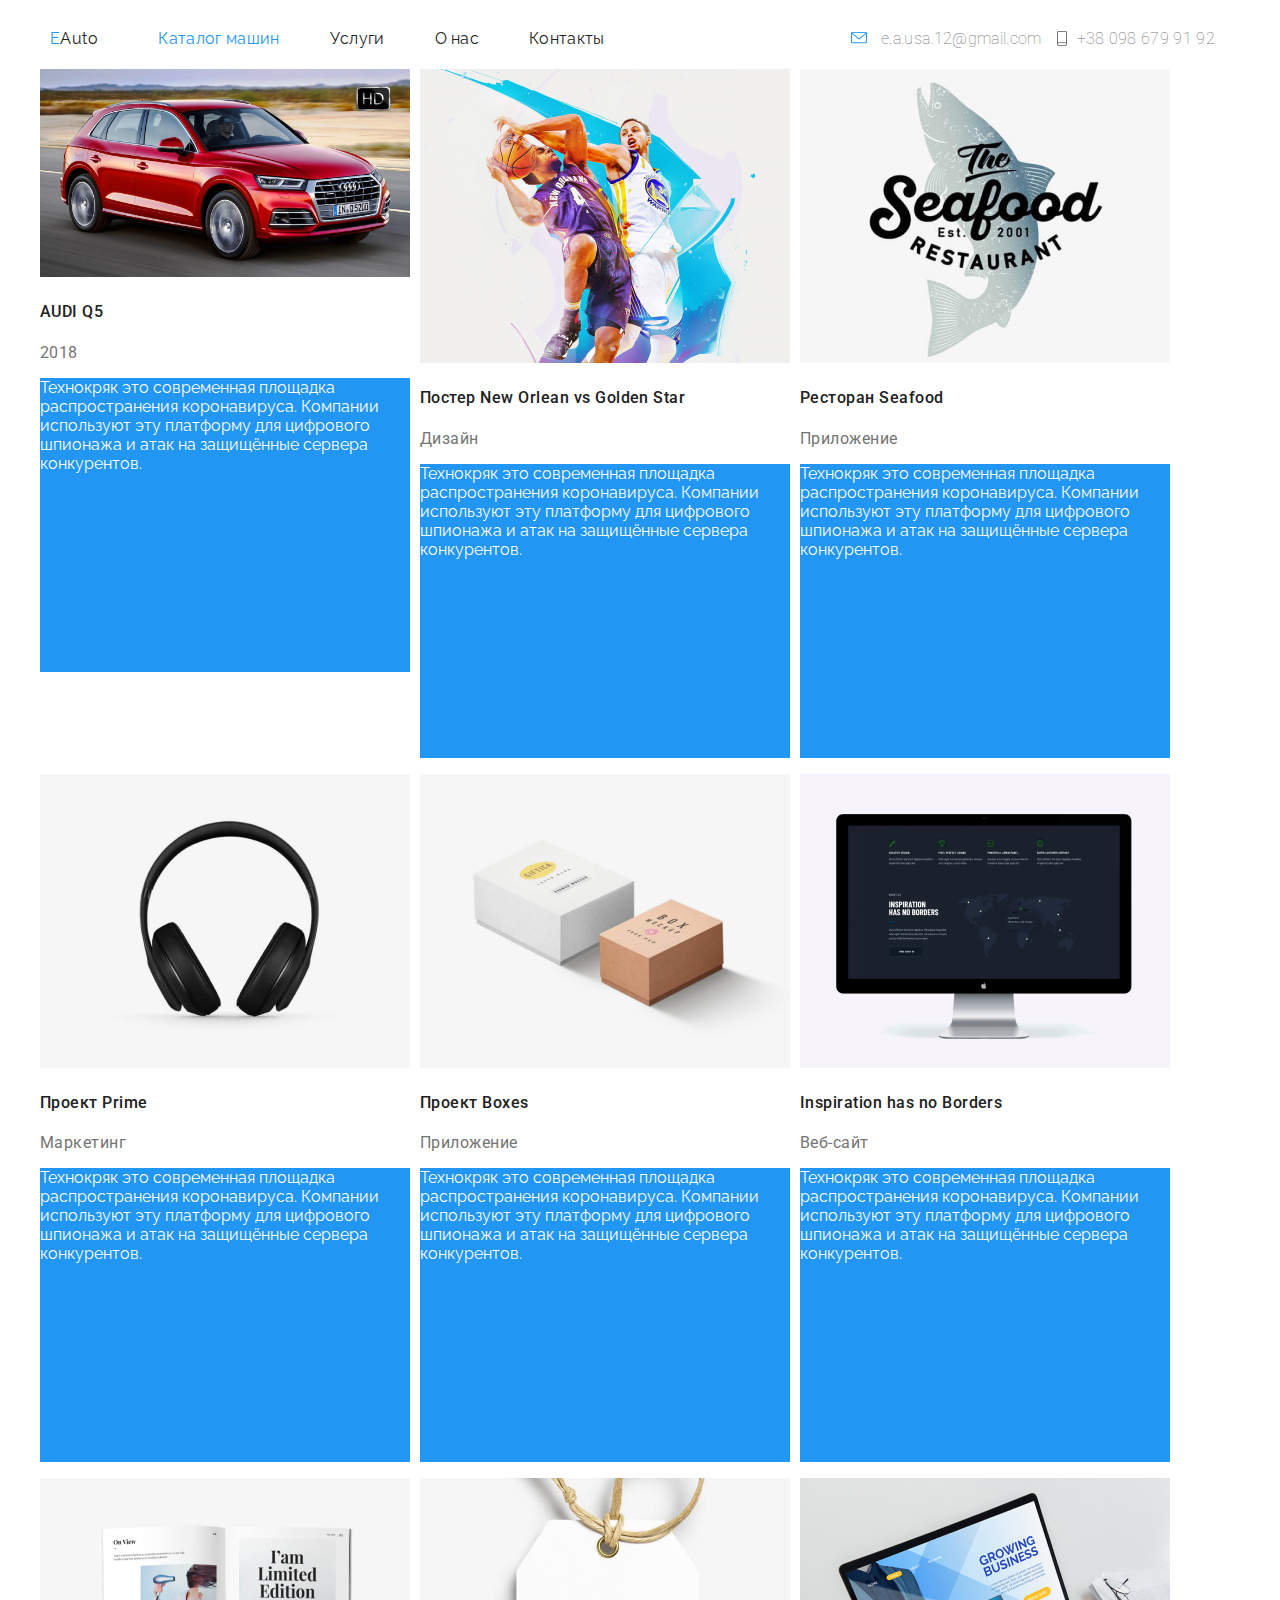
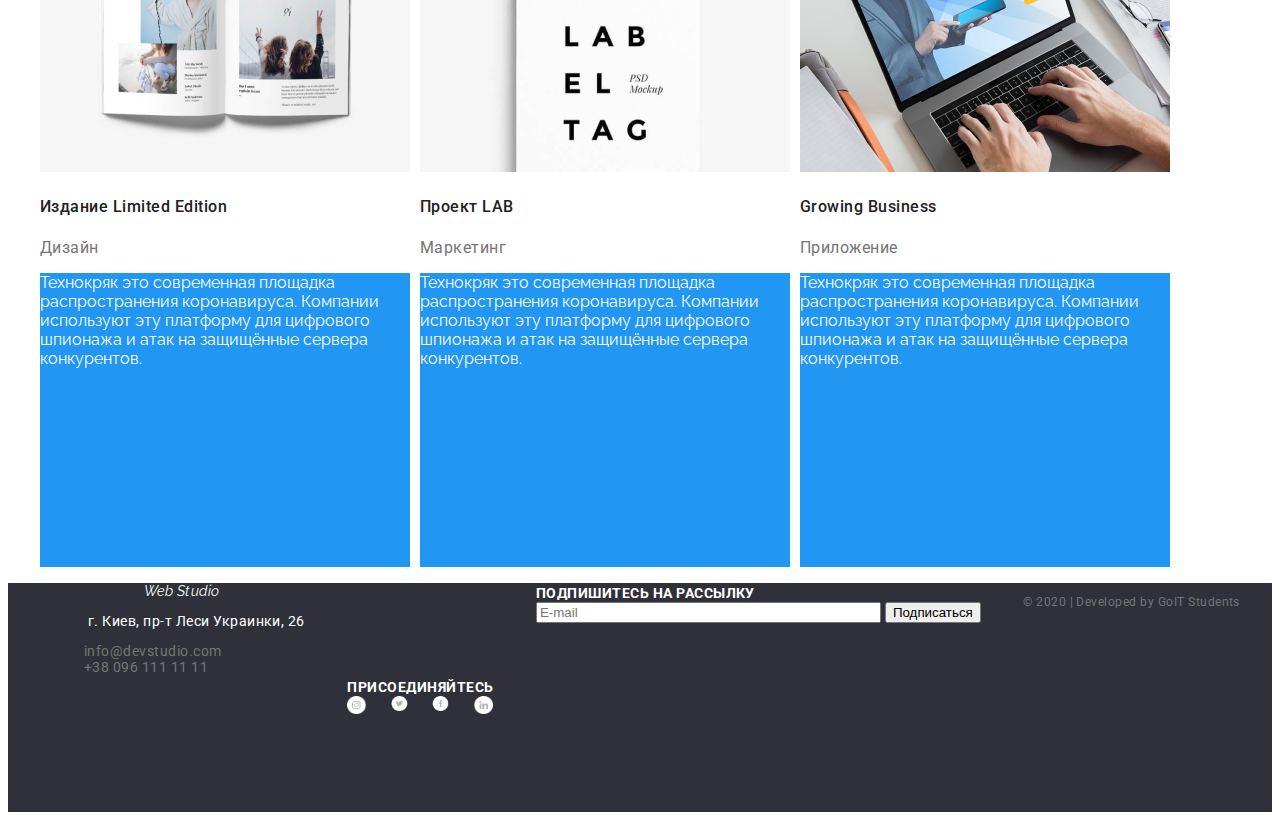
==== portfolio.html @ 45f5c641 "page 1 draft" ====
<!DOCTYPE html>
<html lang="en">
  <head>
    <meta charset="UTF-8" />
    <meta name="viewport" content="width=device-width, initial-scale=1.0" />
    <title>Portfolio</title>
    <link
      href="https://fonts.googleapis.com/css2?family=Raleway:wght@700&family=Roboto:wght@400;500;700&display=swap"
      rel="stylesheet"
    />
    <link rel="stylesheet" href="./css/normalaize.css" />
    <link rel="stylesheet" href="./css/styles.css" />
  </head>

  <body>
      <!--Header-->
    <header>
        <div class="container">
 <div class="main-nav">
        <nav class="page-header">
          <a class="logo" href="./index.html">
            <span class="logo-e">E</span> Auto
          </a>
          <ul class="list site-nav">
            <li class="item">
             
            <li class="item">
              <a class="link current" href="./portfolio.html" lang="ru">
                Каталог машин</a>
            </li>
             <li class="item">
              <a class="link unactive" href="./services.html" lang="ru">
                Услуги</a>
            </li>
             </li>
             <li class="item">
              <a class="link unactive" href="./about.html" lang="ru">
                О нас</a>
            </li>
            <li class="item">
              <a class="link unactive" href="" lang="ru"> Контакты</a>
            </li>
          </ul>
        </nav>

        <address class="contacts-header">
          <ul class="list contacts">
            <li class="item">
              <img
                class="lincs-contacts"
                src="./images/envelope-(hover).png"
                alt="конверт"
                width="16"
              />
              <a class="contacts-header" href="mailto:e.a.usa.12@gmail.com"
                >e.a.usa.12@gmail.com</a
              >
            </li>
            <li class="item last">
              <img
                class="lincs-contacts"
                src="./images/phone.png"
                alt="телефон"
                width="10"
              />
              <a class="contacts-header" href="tel:+380986799192"
                >+38 098 679 91 92 </a
              >
            </li>
          </ul>
        </address>
      </div>
    </header>
    <!--Unic page contant-->
    <main>
      <!--Selector section-->
      

      <!--Main section-->
      <section class="progets">
          <div class="container cars">
        <h3 class="invisible-titel"> Автомобили </h3>
        <ul class="main-progets">
          <li class="item">
            <img
              src="./images/car1.jpg"
              alt="car1"
              width="370"
            />
            <h4 class="team-name" lang="ru">AUDI Q5</h4>
            <p class="team-position">2018</p>
            <p class="description">
              Технокряк это современная площадка распространения коронавируса.
              Компании используют эту платформу для цифрового шпионажа и атак на
              защищённые сервера конкурентов.
            </p>
          </li>

          <li class="item">
            <img
              src="./images/new-orlean-vs-golden-star.png"
              alt="new orlean vs goldenstar"
              width="370"
            />
            <h4 class="team-name" lang="ru">
              Постер New Orlean vs Golden Star
            </h4>
            <p class="team-position">Дизайн</p>
            <p class="description">
              Технокряк это современная площадка распространения коронавируса.
              Компании используют эту платформу для цифрового шпионажа и атак на
              защищённые сервера конкурентов.
            </p>
          </li>

          <li class="item">
            <img
              src="./images/Seafood-logo.png"
              alt="Seafood-logo"
              width="370"
            />
            <h4 class="team-name" lang="ru">Ресторан Seafood</h4>
            <p class="team-position">Приложение</p>
            <p class="description">
              Технокряк это современная площадка распространения коронавируса.
              Компании используют эту платформу для цифрового шпионажа и атак на
              защищённые сервера конкурентов.
            </p>
          </li>

          <li class="item">
            <img src="./images/prime-logo.png" alt="prime-logo" width="370" />
            <h4 class="team-name" lang="ru">Проект Prime</h4>
            <p class="team-position">Маркетинг</p>
            <p class="description">
              Технокряк это современная площадка распространения коронавируса.
              Компании используют эту платформу для цифрового шпионажа и атак на
              защищённые сервера конкурентов.
            </p>
          </li>

          <li class="item">
            <img src="./images/boxes-logo.png" alt="boxes-logo" width="370" />
            <h4 class="team-name" lang="ru">Проект Boxes</h4>
            <p class="team-position">Приложение</p>
            <p class="description">
              Технокряк это современная площадка распространения коронавируса.
              Компании используют эту платформу для цифрового шпионажа и атак на
              защищённые сервера конкурентов.
            </p>
          </li>

          <li class="item">
            <img
              src="./images/inspiration-logo.png"
              alt="inspiration-logo"
              width="370"
            />
            <h4 class="team-name" lang="ru">Inspiration has no Borders</h4>
            <p class="team-position">Веб-сайт</p>
            <p class="description">
              Технокряк это современная площадка распространения коронавируса.
              Компании используют эту платформу для цифрового шпионажа и атак на
              защищённые сервера конкурентов.
            </p>
          </li>

          <li class="item">
            <img
              src="./images/limited-edition-logo.png"
              alt="limited-edition-logo"
              width="370"
            />
            <h4 class="team-name" lang="ru">Издание Limited Edition</h4>
            <p class="team-position">Дизайн</p>
            <p class="description">
              Технокряк это современная площадка распространения коронавируса.
              Компании используют эту платформу для цифрового шпионажа и атак на
              защищённые сервера конкурентов.
            </p>
          </li>

          <li class="item">
            <img src="./images/lab-logo.png" alt="lab-logo" width="370" />
            <h4 class="team-name" lang="ru">Проект LAB</h4>
            <p class="team-position">Маркетинг</p>
            <p class="description">
              Технокряк это современная площадка распространения коронавируса.
              Компании используют эту платформу для цифрового шпионажа и атак на
              защищённые сервера конкурентов.
            </p>
          </li>

          <li class="item">
            <img
              src="./images/growing-business-logo.png"
              alt="growing-business-logo"
              width="370"
            />
            <h4 class="team-name">Growing Business</h4>
            <p class="team-position">Приложение</p>
            <p class="description">
              Технокряк это современная площадка распространения коронавируса.
              Компании используют эту платформу для цифрового шпионажа и атак на
              защищённые сервера конкурентов.
            </p>
          </li>
        </ul>
          </div>
        
      </section>
    </main>
    <!--Footer of the page-->
    <footer>
        <div class=" container footer">
            <div class="footer-adress">
        <address>
          <a class="logo-footer" href="./index.html">
            <span class="logo-web">Web</span> Studio
          </a>
          <ul class="list">
            <li>
              <p class="footer-adress" lang="ru">
                г. Киев, пр-т Леси Украинки, 26
              </p>
            </li>
            <li>
              <a class="footer-contacts" href="mailto:info@devstudio.com"
                >info@devstudio.com</a>
            </li>
            <li>
              <a class="footer-contacts" href="tel:+380961111111"
                >+38 096 111 11 11</a
              >
            </li>
          </ul>
        </address>
    </div>

        <div class="section footer-main">
          <b class="footer-titel" lang="ru">присоединяйтесь</b>

          <h5 class="invisible-titel" lang="ru">Социальные сети</h5>
          <div>
            <ul class="list sm-footer">
              <li class="item">
                <a
                  class="socialmedia-footer"
                  href="https://www.instagram.com/?hl=ru"
                  ><img src="./images/instagram.png" alt="instagram" width="20"
                /></a>
              </li>
              <li class="item">
                <a class="socialmedia-footer" href="https://twitter.com"
                  ><img src="./images/twiter.png" alt="twiter" width="20"
                /></a>
              </li>
              <li class="item">
                <a class="socialmedia-footer" href="https://www.facebook.com"
                  ><img src="./images/facebook.png" alt="facebook" width="20" />
                </a>
              </li>
              <li class="item">
                <a class="socialmedia-footer" href="https://www.linkedin.com"
                  ><img src="./images/linkedin.png" alt="linkedin" width="20"
                /></a>
              </li>
            </ul>
          </div>
        </div>
        <div class="subscribe">
            <b class="footer-titel" lang="ru">подпишитесь на рассылку</b>
        <form name="email-form" method="post" action="input1.php">
          <input name="email" type="text" size="40" placeholder="E-mail" />
          <input
            class="button-footer"
            name="email-submit"
            type="submit"
            value="Подписаться"
          />
        </form>
        </div>
        
     

      <p class="ps">&copy; 2020 | Developed by GoIT Students</p>
        </div>
       </div>
    </footer>
  </body>
</html>
---- css/styles.css ----
:root {
  --primary-text-color: #212121;
  --marked-text-color: #2196f3;
  --secondary-text-color: #757575;
  --contrast-text-color: #ffffff;
  --footer-text-color: #rgba(255, 255, 255, 0.6);
  --primary-background-color: #ffffff;
  --icons-background-color: #f5f4fa;
  --secondary-background-color: #f5f4fa;
  --footer-background-color: #2f303a;
  --button-background-color: #2196f3;
}

html {
  box-sizing: border-box;
}
*,
*::before,
*::after {
  box-sizing: inherit;
}

body {
  font-family: 'Raleway', sans-serif;
}

header {
  background-color: var(--primary-background-color);
  font-family: 'Raleway', sans-serif;
  display: inline;
  grid-row: 30px;
}

footer {
  background-color: var(--footer-background-color);
  color: var(--footer-text-color);
  font-family: 'Raleway', sans-serif;
}

/*utilites*/

link {
  text-decoration: none;
  color: none;
}
a {
  text-decoration: none;
}
ul {
  list-style: none;
  margin: 0;
  padding: 0;
}

/*header*/

.page-header {
  display: flex;
}

.section {
  background-color: var(--primary-background-color);
  padding-top: 94px;
  padding-bottom: 94px;
}

.container {
  width: 1230px;
  padding-left: 15px;
  padding-right: 15px;
  margin-right: auto;
  margin-left: auto;
}

.container li:not(:last-child) {
}

.main-nav {
  display: flex;
  align-items: center;
  justify-content: space-evenly;
}

.main-nav :hover,
.main-nav :focus {
  color: var(--marked-text-color);
}

.logo {
  color: var(--primary-text-color);
  font-family: 'Raleway', sans-serif;
  letter-spacing: 0.03rem;

  display: flex;
  align-items: center;
  padding: 10px;
}

.logo :hover {
  color: var(--marked-text-color);
}

.logo-e {
  color: var(--marked-text-color);
}

.progets {
  background-color: var(--primary-background-color);
}

/*site nav*/

.site-nav {
  color: var(--primary-text-color);
  letter-spacing: 0.02rem;
  display: flex;
  justify-content: space-evenly;
}
.site-nav .item + .item {
  margin-left: 50px;
}

/* :not(:last-child) {
  margin-right: 50px;
  background-color: red;
}*/

.site-nav :hover,
.site-nav :focus {
  color: var(--marked-text-color);
}

.current {
  color: var(--marked-text-color);
}

.unactive {
  color: var(--primary-text-color);
}

.current,
.unactive {
  display: block;
  padding-top: 21px;
  padding-bottom: 21px;
}

.contacts-header {
  color: var(--secondary-text-color);
  font-family: Roboto;
  font-style: normal;
  font-weight: 500;
  font-weight: 122;
  letter-spacing: 0.02rem;

  display: inline-flex;
  align-items: center;

  margin-left: auto;
}

.contacts-header ul {
  display: flex;
}

.contacts-header .item:last-child {
  margin-right: 25px;
}

.contacts-header .item .last {
  margin-left: auto;
}

.contacts-header :hover,
.contacts-header :focus {
  color: var(--marked-text-color);
}

.contacts .item + .item {
  display: flex;
  margin-left: 15px;
  list-style: none;
  align-items: center;
}

.contacts {
  margin-left: auto;
}

.lincs-contacts {
  margin-right: 10px;
  justify-content: space-evenly;
}

/* main container*/

.first {
  background-color: var(--secondary-text-color);
  text-align: center;
  padding-top: 200px;
  padding-bottom: 200px;
}

.slogan {
  font-family: Roboto;
  font-style: normal;
  font-size: 44px;
  font-weight: 900;
  text-transform: uppercase;
  text-align: center;
  color: var(--contrast-text-color);
  letter-spacing: 0.06rem;
}

.invisible-titel {
  position: absolute;
  width: 1px;
  height: 1px;
  margin: -1px;
  border: 0;
  padding: 0;
  clip: rect(0 0 0 0);
  overflow: hidden;
}

.services .item {
  display: flex;
  align-items: center;
  justify-content: space-evenly;
}

.team .list {
  display: flex;
  align-items: center;
  justify-content: space-evenly;
}

.sm .item {
  display: flex;
  align-items: center;
  justify-content: space-evenly;
  margin-left: 0;
}

.button {
  color: var(--contrast-text-color);
  background-color: var(--button-background-color);
  font-family: Roboto;
  font-weight: bold;
  font-size: 16px;
  letter-spacing: 0.06rem;

  width: 200px;
  height: 50px;
  left: 700px;
  top: 430px;
  box-shadow: 0px 4px 4px rgba(0, 0, 0, 0.15);
  border-radius: 4px;
  border: none;

  display: block;
  margin: auto;
}

.button-titel :hover,
.button-titel :focus {
  background-color: var(--button-background-color);
  color: var(--contrast-text-color);
}
.button-titel {
  background-color: var(--icons-background-color);
  color: var(--primary-text-color);
  border-radius: 4px;
  font-family: Roboto;
  font-style: normal;
  font-weight: 500;
  font-size: 16px;
  text-align: center;
  letter-spacing: 0.06rem;

  height: 38px;
}

.feature-list {
  display: flex;
  justify-content: space-between;
  margin-right: 30px;
}

.sign {
  border-radius: 4px;
  justify-content: left;
}

.feature-item {
  width: 270px;
}

.feature-sign {
  background-color: var(--icons-background-color);
  width: 270px;
  height: 120px;
  display: flex;
  justify-content: center;
  align-items: center;
}

.titel {
  color: var(--primary-text-color);
  font-family: Roboto;
  font-style: normal;
  font-weight: bold;
  font-size: 14px;
  letter-spacing: 0.03rem;
  text-transform: uppercase;
}

.secondary-text {
  color: var(--secondary-text-color);
  font-family: Roboto;
  font-style: normal;
  font-weight: normal;
  font-size: 14px;
  letter-spacing: 0.03rem;
}

.section-titel {
  color: var(--primary-text-color);
  font-family: Roboto;
  font-style: normal;
  font-weight: bold;
  font-size: 36px;
  letter-spacing: 0.03rem;

  text-align: center;
}

.item-titel {
  color: var(--contrast-text-color);
  background-color: rgba(47, 48, 58, 0.8);
  font-style: normal;
  font-weight: bold;
  font-size: 14px;
  letter-spacing: 0.03rem;
  text-transform: uppercase;

  text-align: center;
  width: 370px;
  height: 70px;
}

.team {
  background-color: var(--secondary-background-color);
}

.team-list {
  background-color: var(--primary-background-color);
}

.team-section {
  background-color: var(--secondary-background-color);
}

.team-name {
  color: var(--primary-text-color);
  font-family: Roboto;
  font-style: normal;
  font-weight: 500;
  font-size: 16px;
  letter-spacing: 0.03rem;
}

.team-position {
  color: var(--secondary-text-color);
  font-family: Roboto;
  font-style: normal;
  font-weight: normal;
  font-size: 16px;
  letter-spacing: 0.03rem;
}

.socialmedia-item :hover,
.socialmedia-item :focus {
  color: var(--marked-text-color);
}

.partners-list {
  border: 1px solid #afb1b8;
  box-sizing: border-box;
  border-radius: 4px;
  width: 170px;
  height: 90px;

  display: inline-flex;
  align-items: center;
  justify-content: space-between;
  justify-items: stretch;

  margin-right: 30px;
}

.partners-list :hover,
.partners-list :focus {
  color: var(--marked-text-color);
}

/*footer*/

.footer {
  display: flex;
  justify-content: space-between;
}

.logo-footer {
  color: var(--contrast-text-color);
  font-family: 'Raleway', sans-serif;
  width: 153px;
  height: 31px;
  letter-spacing: 0.03rem;

  margin-left: 80px;
}

.footer-main {
  background-color: var(--footer-background-color);
}

.logo-footer {
  color: var(--contrast-text-color);
  width: 153px;
  margin-left: 80px;
}
.footer-adress {
  color: var(--contrast-text-color);
  font-family: Roboto;
  font-style: normal;
  font-weight: normal;
  font-size: 14px;
  letter-spacing: 0.03rem;

  display: flex;
  margin-left: 24px;
  justify-content: space-between;
}

.footer-contacts {
  color: var(--secondary-text-color);
  font-family: Roboto;
  font-style: normal;
  font-weight: normal;
  font-size: 14px;
  letter-spacing: 0.03rem;

  margin-left: 20px;
}

.footer-titel {
  color: var(--contrast-text-color);
  background-color: var(--footer-background-color);
  font-family: Roboto;
  font-style: normal;
  font-weight: bold;
  font-size: 14px;
  letter-spacing: 0.03rem;
  text-transform: uppercase;
}

.socialmedia-footer {
  background-color: var(--footer-background-color);
  color: var(--primary-background-color);
}

.ps {
  color: var(--secondary-text-color);
  font-family: Roboto;
  font-style: normal;
  font-weight: normal;
  font-size: 12px;
  letter-spacing: 0.03rem;

  align-items: center;
}

.sm-footer {
  background-color: var(--footer-background-color);
}

/*Portfolio main container*/

.sites {
  width: 128px;
}
.app {
  width: 145px;
}
.design {
  width: 130px;
}
.marketing {
  width: 130px;
}

.description {
  background-color: var(--button-background-color);
  color: var(--contrast-text-color);

  width: 370px;
  height: 294px;
}

/*.button {
  color: var(--contrast-text-color);
  background-color: var(--marked-text-color);
  font-family: Roboto;
font-style: normal;
font-weight: bold;
font-size: 16px;
  position: absolute;
  width: 200px;
  height: 50px;
  left: 700px;
  top: 430px;
  box-shadow: 0px 4px 4px rgba(0, 0, 0, 0.15);
  border-radius: 4px;
}*/

.link :hover,
.link :focus {
  color: var(--marked-text-color);
}

.section-titel {
  color: #212121;
}

/*
.order-service {
  position: absolute;
  width: 136px;
  height: 30px;
  left: 732px;
  top: 440px;
}*/

.social link {
  font-weight: 20;
  color: rgba(0.69, 0.69, 0.72, 1);
  text-decoration: none;

  height: 20;
}

.sm-footer {
  display: flex;
  justify-content: space-between;
  align-items: inherit;
}

.contacts-header :hover,
.contacts-header :focus {
  color: rgba(0.13, 0.59, 0.95, 1);
}

.contacts-header:active {
  color: turquoise;
}

.link :hover,
.link :focus {
  color: var(--marked-text-color);
}

.link :active {
  color: blue;
}

.button-titel {
  color: var(--primary-text-color);
  background-color: var(--icons-background-color);
}
.button-titel:hover,
.button-titel:focus {
  color: var(--contrast-text-color);
  background-color: var(--button-background-color);
}

.buttons-list {
  display: flex;
  margin-right: 30px;
  justify-content: space-evenly;
}

.buttons-list .item {
  display: inline-flex;
}

.main-progets .item :not(:last-child) {
  margin-right: 30px;
}

.main-progets {
  display: flex;
  flex-wrap: wrap;
  margin-right: 30px;
}

.main-progets .item {
  width: calc((100% - 60px * 2) / 3);
  margin-right: 30px;
}
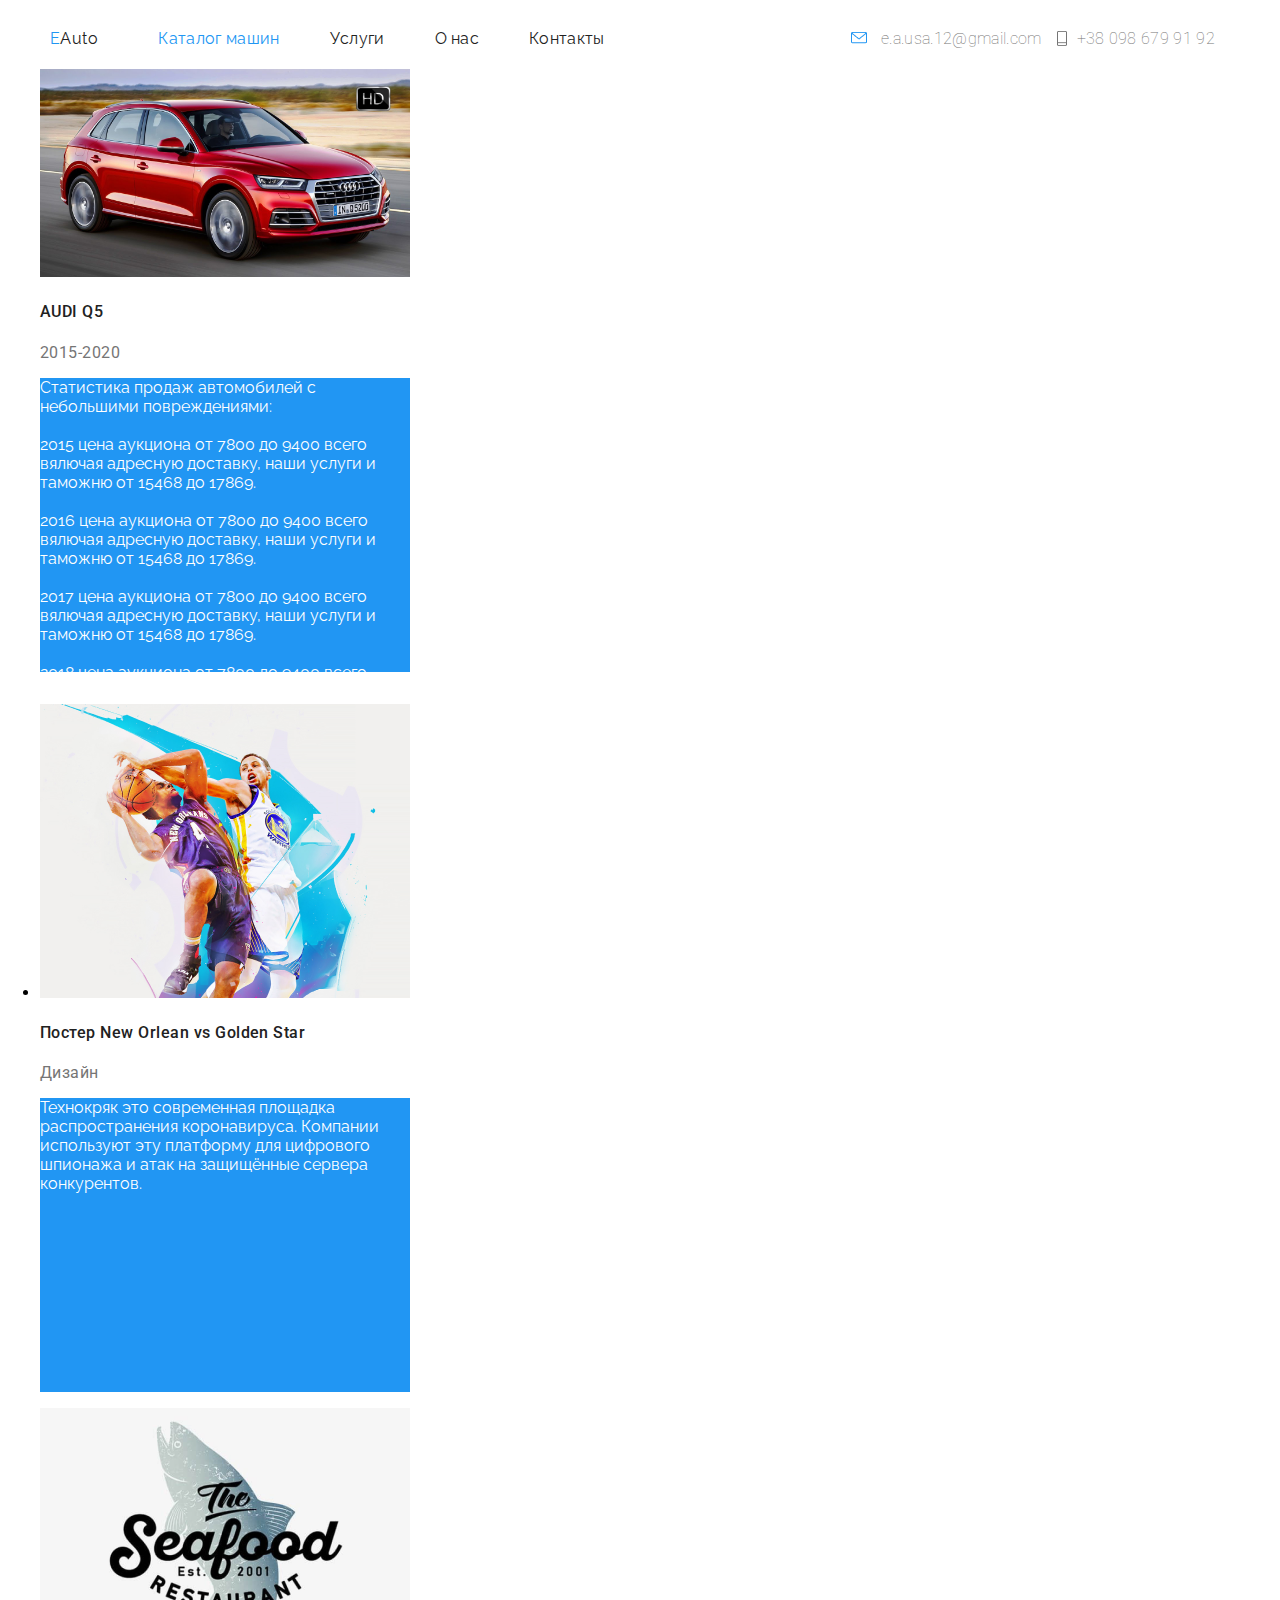
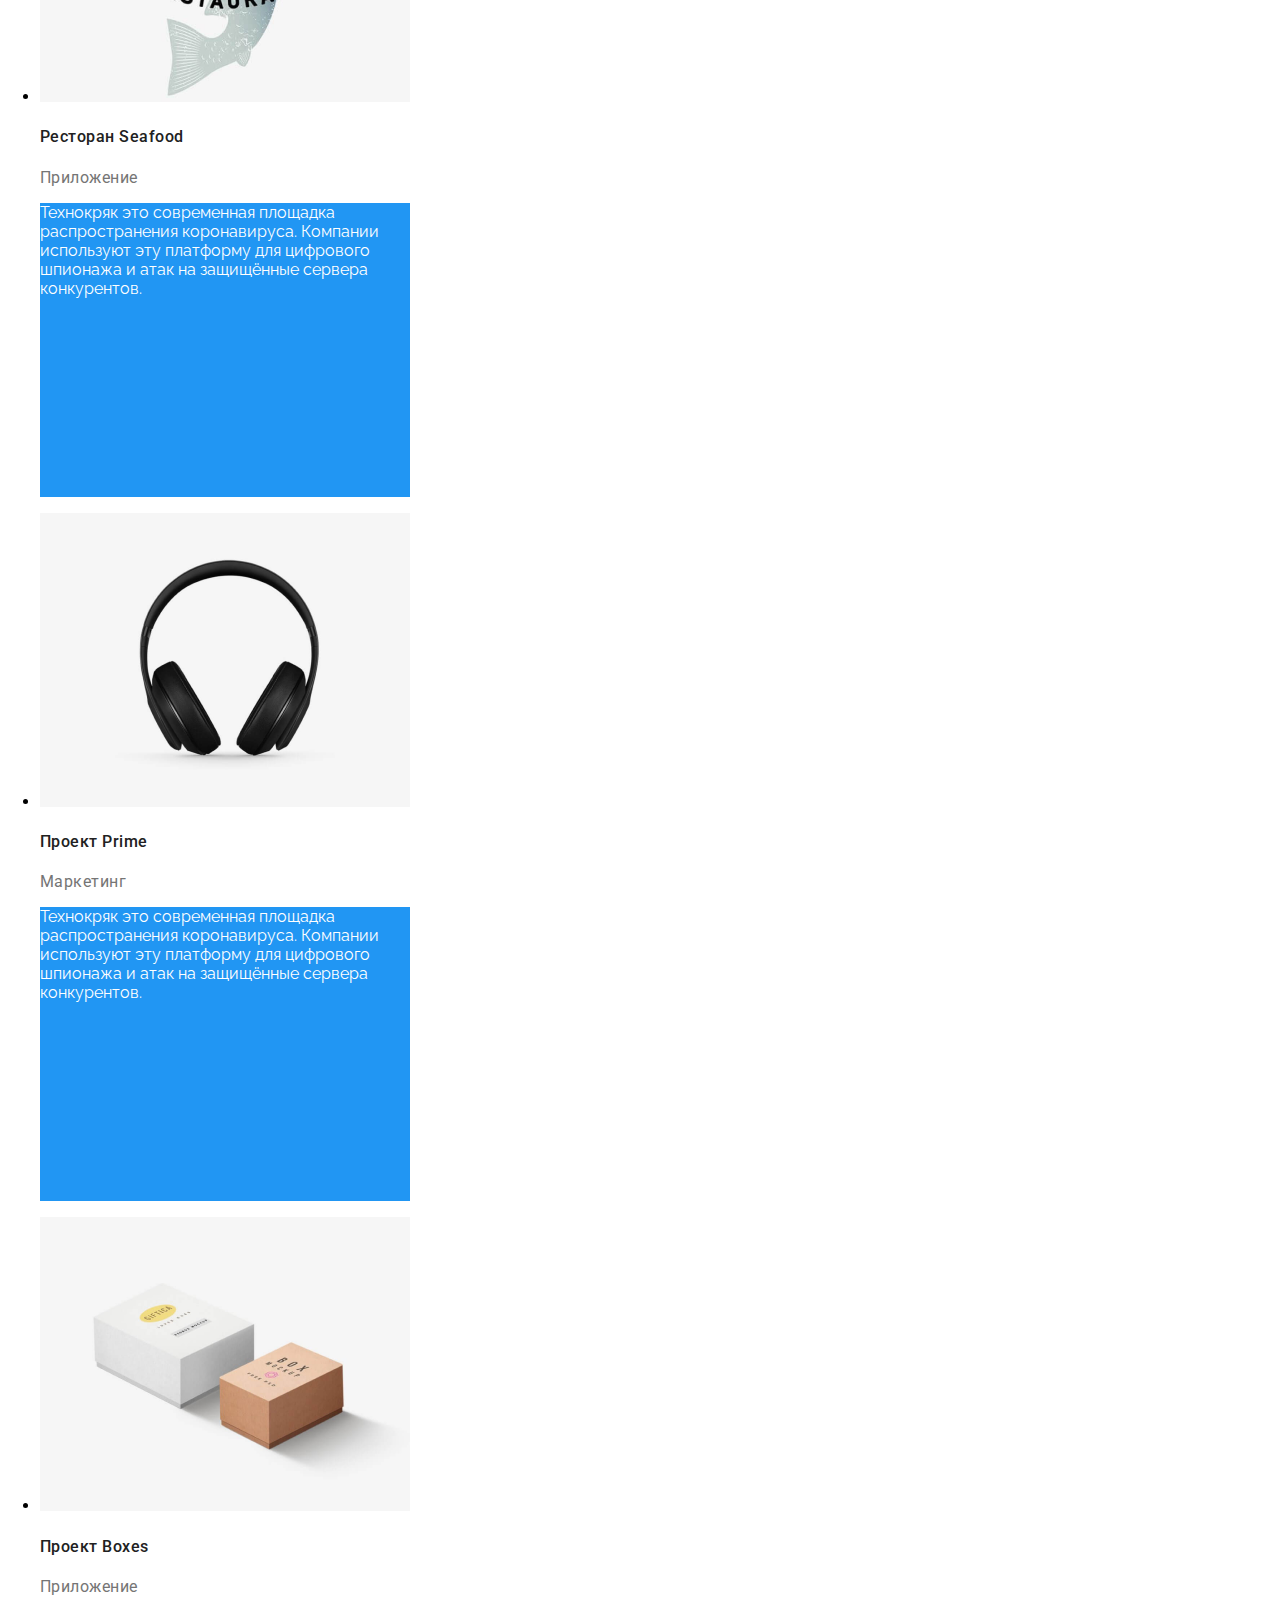
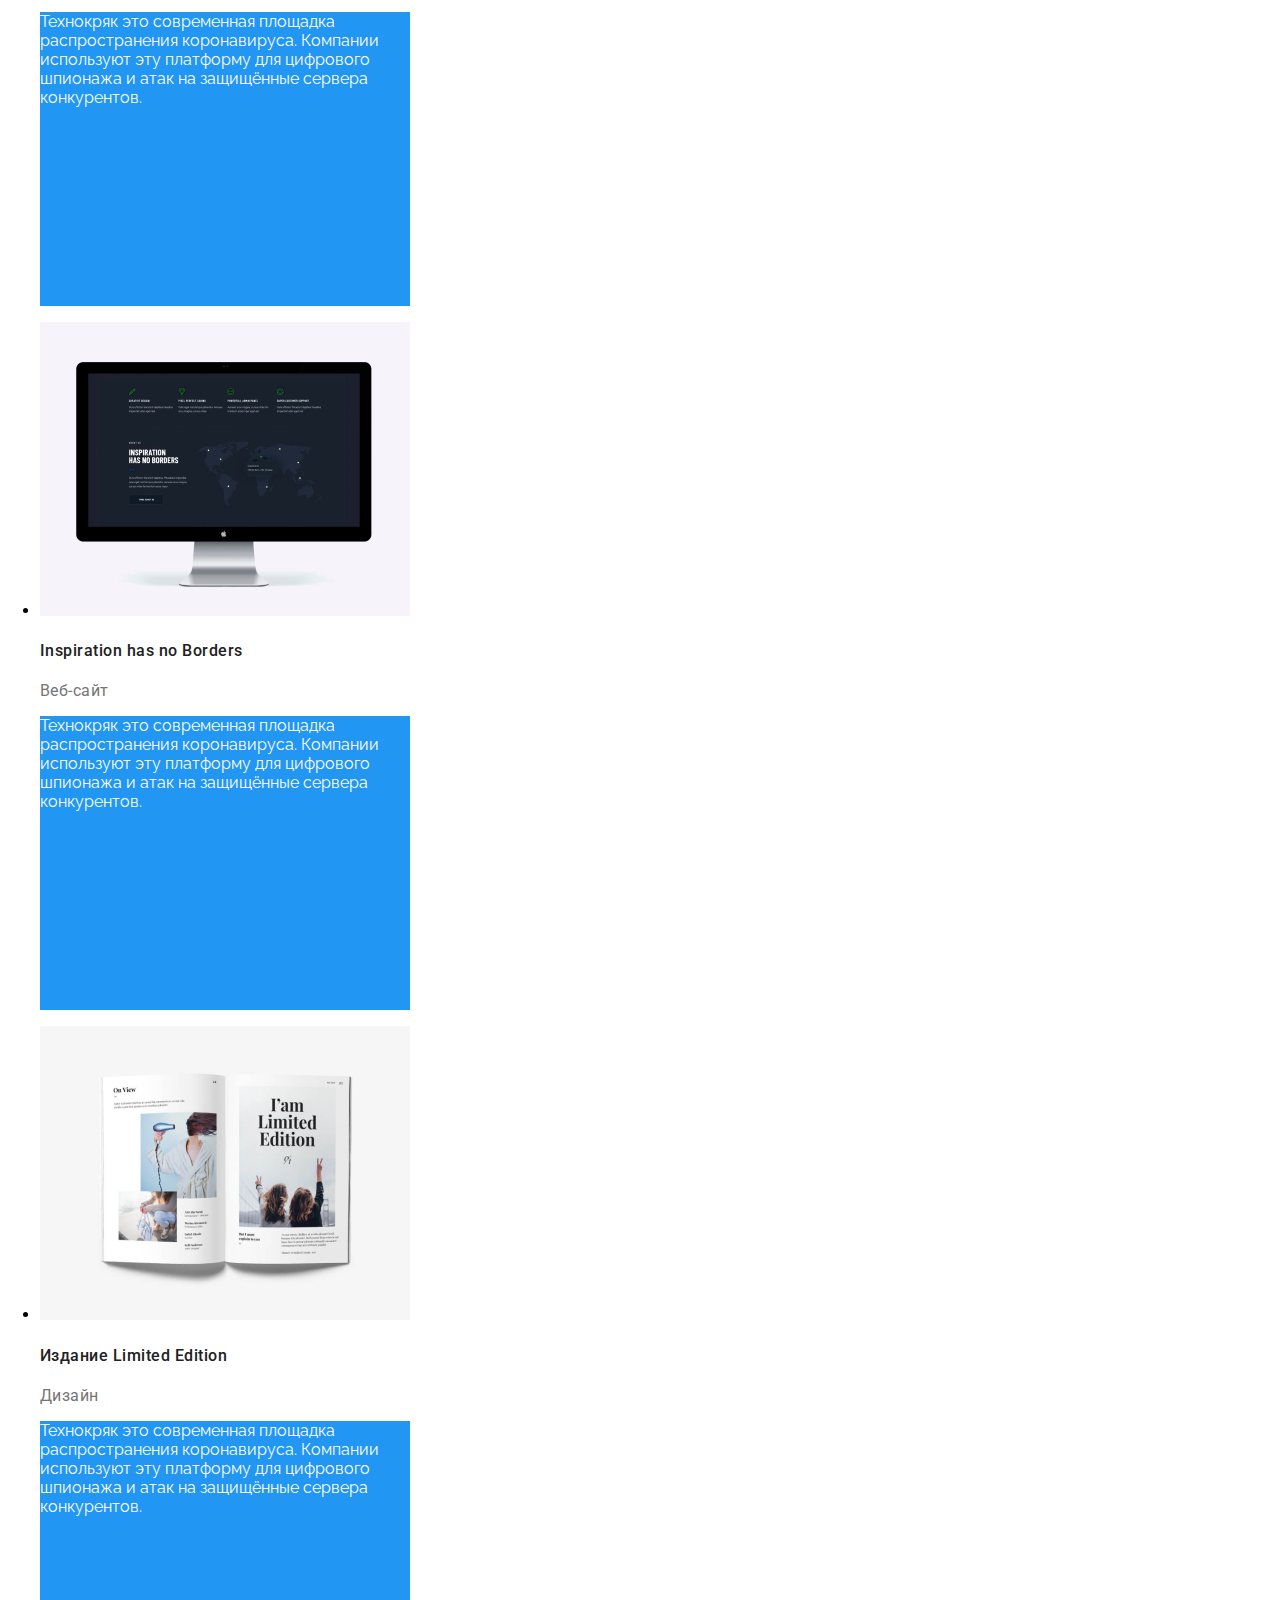
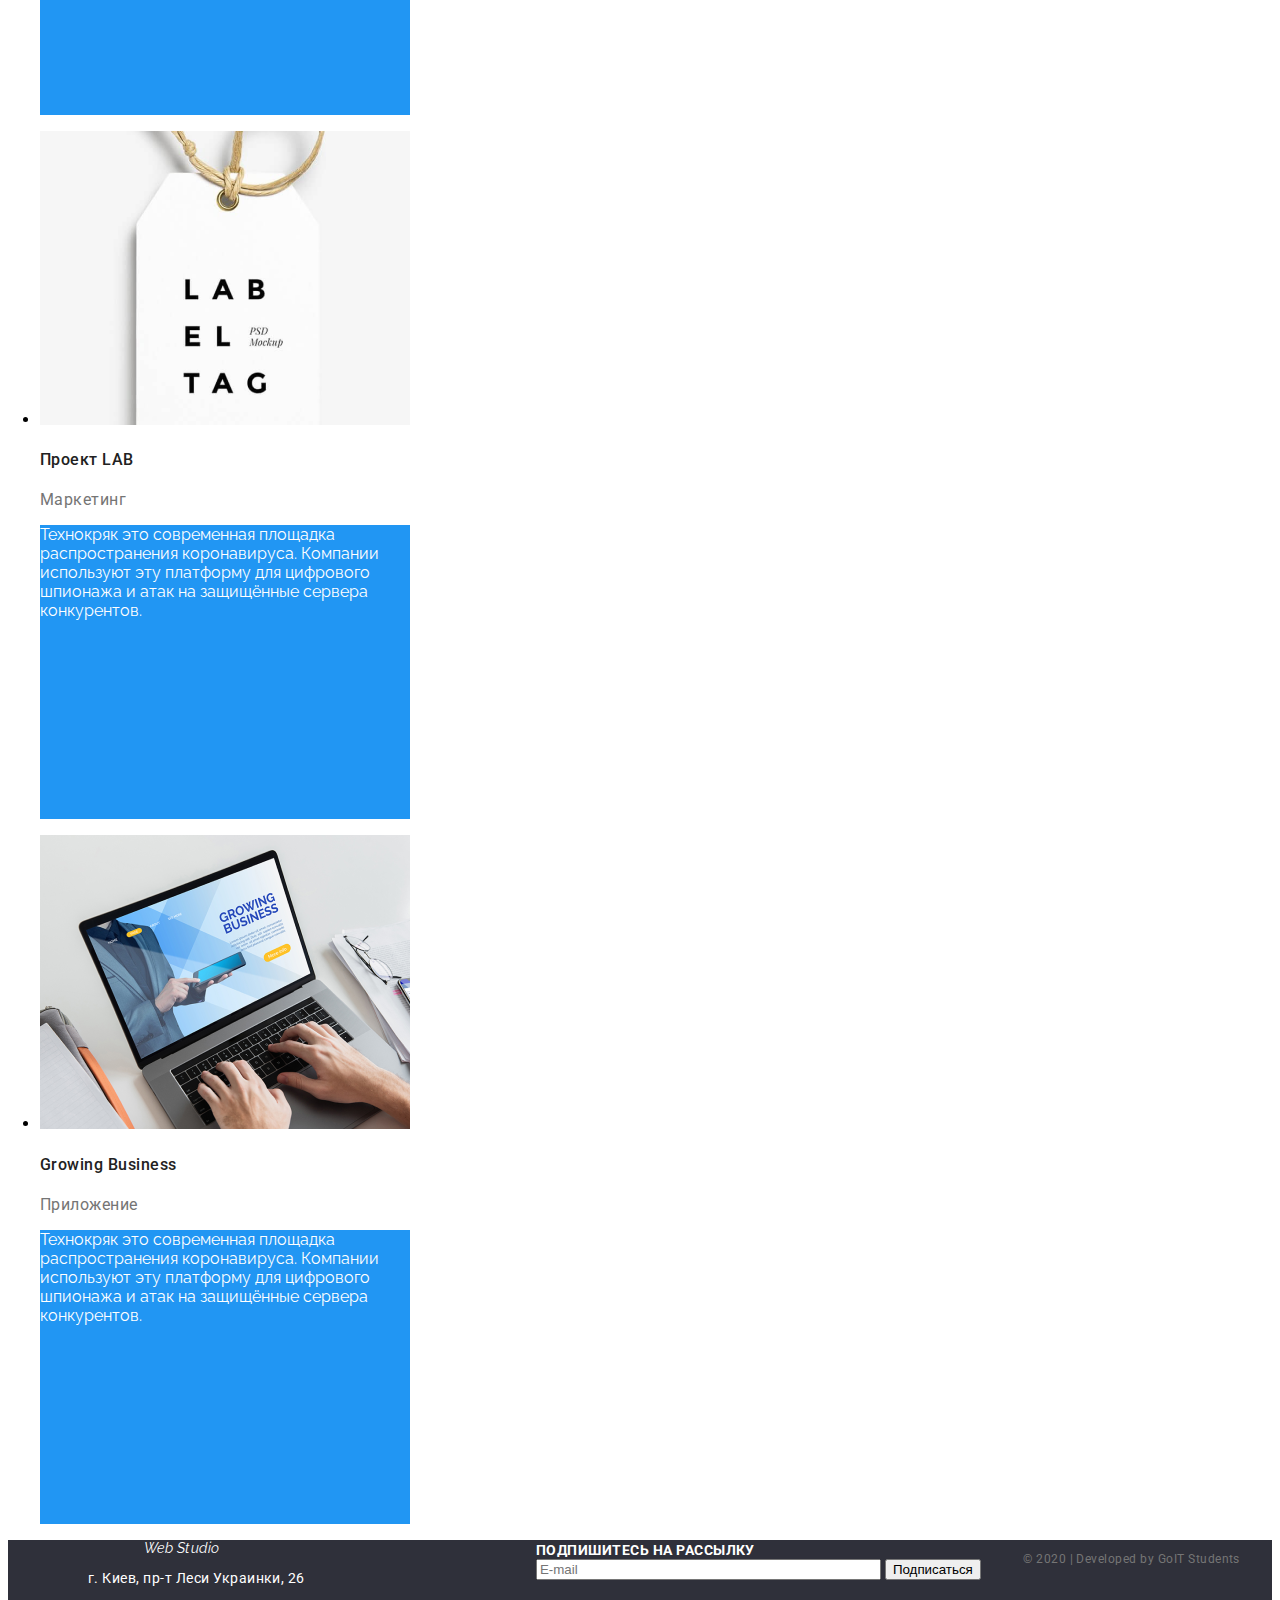
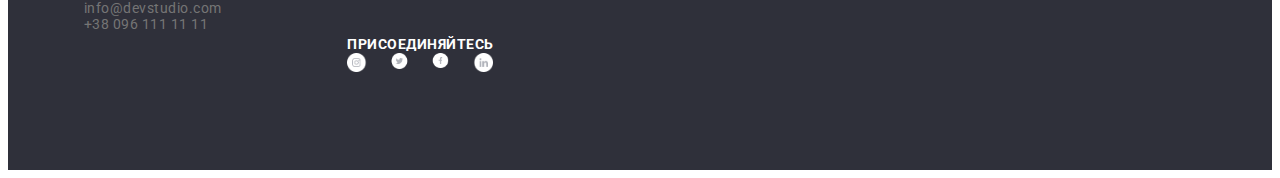
==== commit f860b98e: "page 2 draft cars list" ====
--- a/portfolio.html
+++ b/portfolio.html
@@ -88,11 +88,22 @@
               width="370"
             />
             <h4 class="team-name" lang="ru">AUDI Q5</h4>
-            <p class="team-position">2018</p>
-            <p class="description">
-              Технокряк это современная площадка распространения коронавируса.
-              Компании используют эту платформу для цифрового шпионажа и атак на
-              защищённые сервера конкурентов.
+            <p class="team-position">2015-2020</p>
+            <p class="description">
+                Статистика продаж автомобилей с небольшими повреждениями:
+                <br>
+                <br> 2015 цена аукциона от 7800 до 9400 всего вялючая адресную доставку, наши услуги и таможню от 15468 до 17869.
+                <br>
+                <br> 2016 цена аукциона от 7800 до 9400 всего вялючая адресную доставку, наши услуги и таможню от 15468 до 17869.
+                <br>
+                <br> 2017 цена аукциона от 7800 до 9400 всего вялючая адресную доставку, наши услуги и таможню от 15468 до 17869.
+                <br>
+                <br> 2018 цена аукциона от 7800 до 9400 всего вялючая адресную доставку, наши услуги и таможню от 15468 до 17869.  
+                <br>
+                <br> 2019 цена аукциона от 7800 до 9400 всего вялючая адресную доставку, наши услуги и таможню от 15468 до 17869.
+                <br>
+                <br> 2020 цена аукциона от 7800 до 9400 всего вялючая адресную доставку, наши услуги и таможню от 15468 до 17869.
+              </ul>
             </p>
           </li>
 
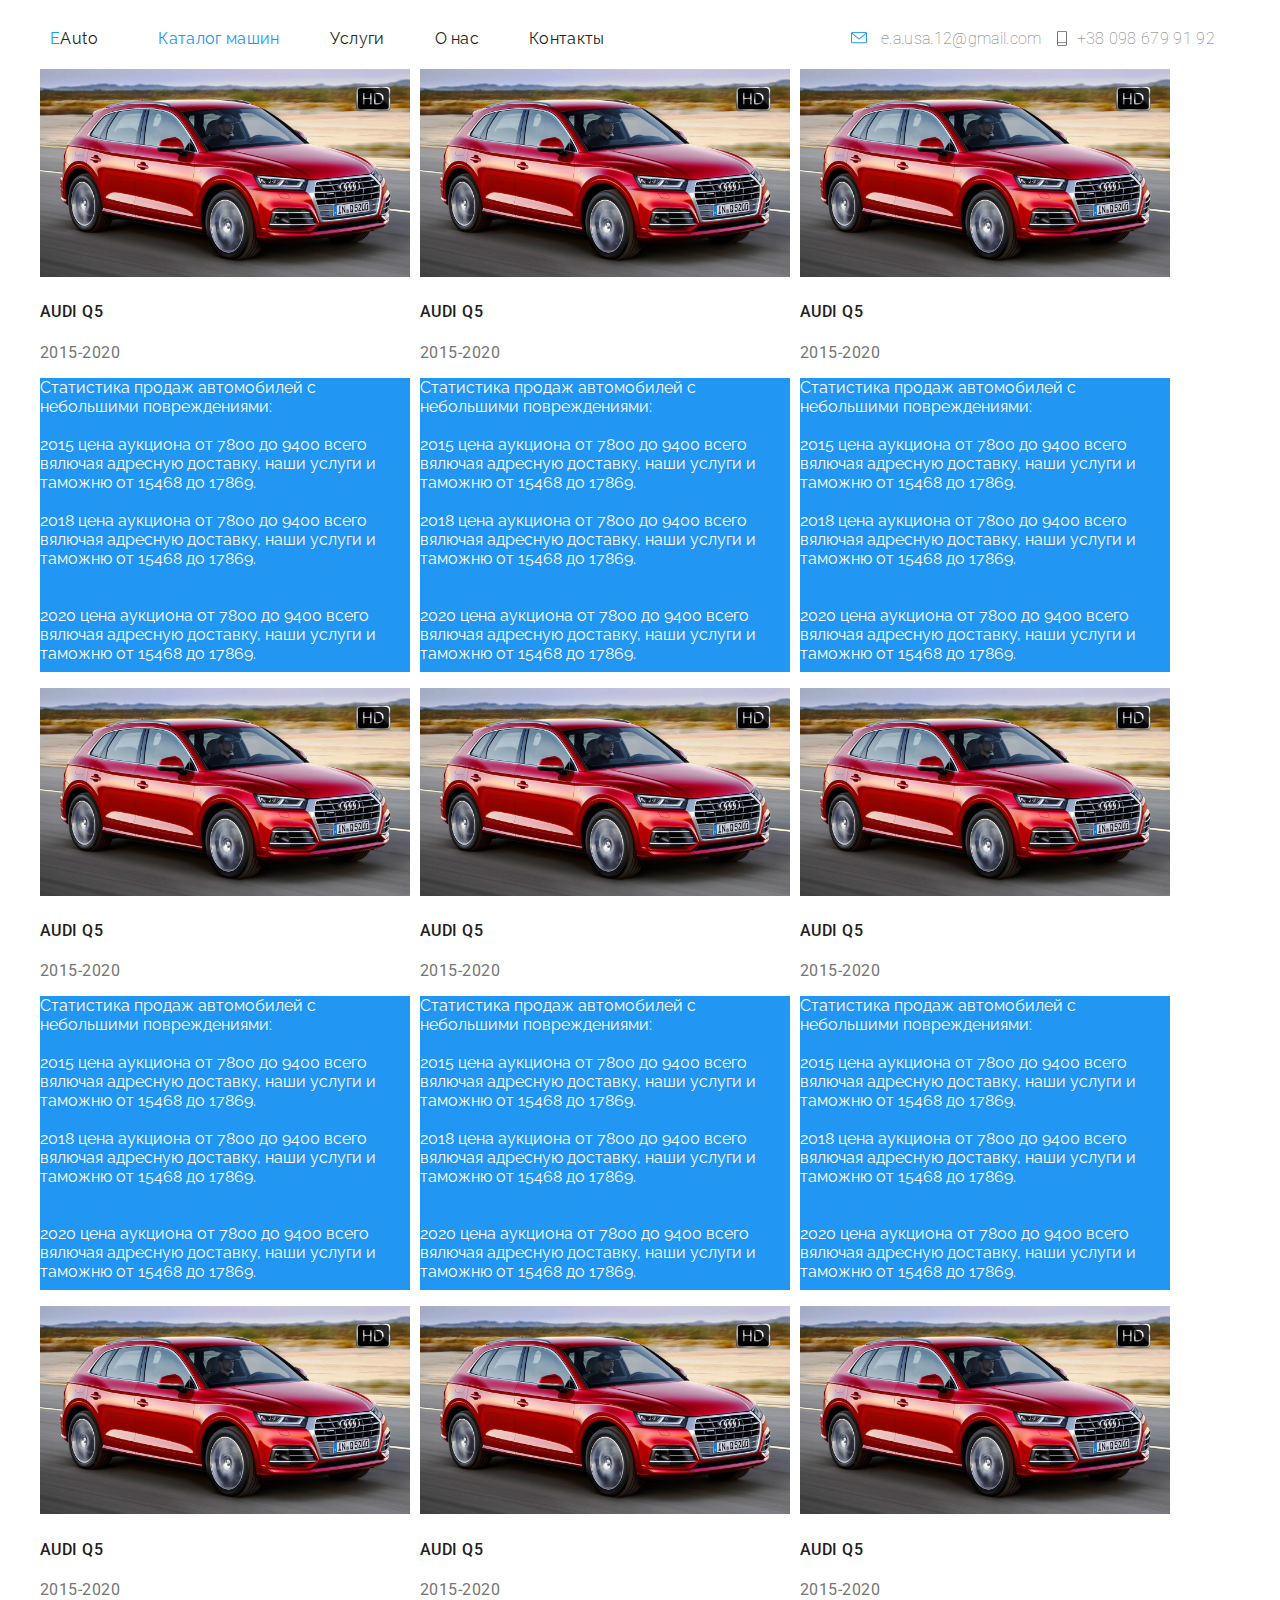
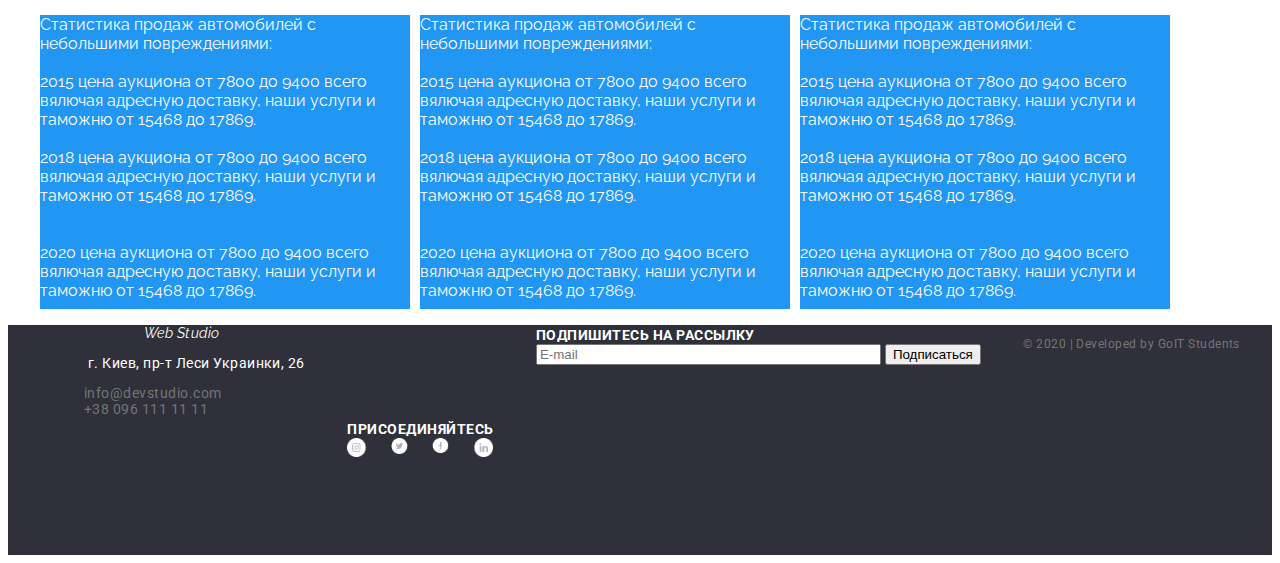
==== commit b58c79e2: "page2 draft cars list" ====
--- a/portfolio.html
+++ b/portfolio.html
@@ -78,7 +78,7 @@
 
       <!--Main section-->
       <section class="progets">
-          <div class="container cars">
+          <div class="container our-progets">
         <h3 class="invisible-titel"> Автомобили </h3>
         <ul class="main-progets">
           <li class="item">
@@ -94,126 +94,162 @@
                 <br>
                 <br> 2015 цена аукциона от 7800 до 9400 всего вялючая адресную доставку, наши услуги и таможню от 15468 до 17869.
                 <br>
-                <br> 2016 цена аукциона от 7800 до 9400 всего вялючая адресную доставку, наши услуги и таможню от 15468 до 17869.
-                <br>
-                <br> 2017 цена аукциона от 7800 до 9400 всего вялючая адресную доставку, наши услуги и таможню от 15468 до 17869.
-                <br>
-                <br> 2018 цена аукциона от 7800 до 9400 всего вялючая адресную доставку, наши услуги и таможню от 15468 до 17869.  
-                <br>
-                <br> 2019 цена аукциона от 7800 до 9400 всего вялючая адресную доставку, наши услуги и таможню от 15468 до 17869.
-                <br>
-                <br> 2020 цена аукциона от 7800 до 9400 всего вялючая адресную доставку, наши услуги и таможню от 15468 до 17869.
-              </ul>
-            </p>
-          </li>
-
+                <br> 2018 цена аукциона от 7800 до 9400 всего вялючая адресную доставку, наши услуги и таможню от 15468 до 17869.
+                <br>
+                <br>
+                <br> 2020 цена аукциона от 7800 до 9400 всего вялючая адресную доставку, наши услуги и таможню от 15468 до 17869.
+            </p>
+          </li>
           <li class="item">
             <img
-              src="./images/new-orlean-vs-golden-star.png"
-              alt="new orlean vs goldenstar"
-              width="370"
-            />
-            <h4 class="team-name" lang="ru">
-              Постер New Orlean vs Golden Star
-            </h4>
-            <p class="team-position">Дизайн</p>
-            <p class="description">
-              Технокряк это современная площадка распространения коронавируса.
-              Компании используют эту платформу для цифрового шпионажа и атак на
-              защищённые сервера конкурентов.
-            </p>
-          </li>
-
-          <li class="item">
-            <img
-              src="./images/Seafood-logo.png"
-              alt="Seafood-logo"
-              width="370"
-            />
-            <h4 class="team-name" lang="ru">Ресторан Seafood</h4>
-            <p class="team-position">Приложение</p>
-            <p class="description">
-              Технокряк это современная площадка распространения коронавируса.
-              Компании используют эту платформу для цифрового шпионажа и атак на
-              защищённые сервера конкурентов.
-            </p>
-          </li>
-
-          <li class="item">
-            <img src="./images/prime-logo.png" alt="prime-logo" width="370" />
-            <h4 class="team-name" lang="ru">Проект Prime</h4>
-            <p class="team-position">Маркетинг</p>
-            <p class="description">
-              Технокряк это современная площадка распространения коронавируса.
-              Компании используют эту платформу для цифрового шпионажа и атак на
-              защищённые сервера конкурентов.
-            </p>
-          </li>
-
-          <li class="item">
-            <img src="./images/boxes-logo.png" alt="boxes-logo" width="370" />
-            <h4 class="team-name" lang="ru">Проект Boxes</h4>
-            <p class="team-position">Приложение</p>
-            <p class="description">
-              Технокряк это современная площадка распространения коронавируса.
-              Компании используют эту платформу для цифрового шпионажа и атак на
-              защищённые сервера конкурентов.
-            </p>
-          </li>
-
-          <li class="item">
-            <img
-              src="./images/inspiration-logo.png"
-              alt="inspiration-logo"
-              width="370"
-            />
-            <h4 class="team-name" lang="ru">Inspiration has no Borders</h4>
-            <p class="team-position">Веб-сайт</p>
-            <p class="description">
-              Технокряк это современная площадка распространения коронавируса.
-              Компании используют эту платформу для цифрового шпионажа и атак на
-              защищённые сервера конкурентов.
-            </p>
-          </li>
-
-          <li class="item">
-            <img
-              src="./images/limited-edition-logo.png"
-              alt="limited-edition-logo"
-              width="370"
-            />
-            <h4 class="team-name" lang="ru">Издание Limited Edition</h4>
-            <p class="team-position">Дизайн</p>
-            <p class="description">
-              Технокряк это современная площадка распространения коронавируса.
-              Компании используют эту платформу для цифрового шпионажа и атак на
-              защищённые сервера конкурентов.
-            </p>
-          </li>
-
-          <li class="item">
-            <img src="./images/lab-logo.png" alt="lab-logo" width="370" />
-            <h4 class="team-name" lang="ru">Проект LAB</h4>
-            <p class="team-position">Маркетинг</p>
-            <p class="description">
-              Технокряк это современная площадка распространения коронавируса.
-              Компании используют эту платформу для цифрового шпионажа и атак на
-              защищённые сервера конкурентов.
-            </p>
-          </li>
-
-          <li class="item">
-            <img
-              src="./images/growing-business-logo.png"
-              alt="growing-business-logo"
-              width="370"
-            />
-            <h4 class="team-name">Growing Business</h4>
-            <p class="team-position">Приложение</p>
-            <p class="description">
-              Технокряк это современная площадка распространения коронавируса.
-              Компании используют эту платформу для цифрового шпионажа и атак на
-              защищённые сервера конкурентов.
+              src="./images/car1.jpg"
+              alt="car1"
+              width="370"
+            />
+            <h4 class="team-name" lang="ru">AUDI Q5</h4>
+            <p class="team-position">2015-2020</p>
+            <p class="description">
+                Статистика продаж автомобилей с небольшими повреждениями:
+                <br>
+                <br> 2015 цена аукциона от 7800 до 9400 всего вялючая адресную доставку, наши услуги и таможню от 15468 до 17869.
+                <br>
+                <br> 2018 цена аукциона от 7800 до 9400 всего вялючая адресную доставку, наши услуги и таможню от 15468 до 17869.
+                <br>
+                <br>
+                <br> 2020 цена аукциона от 7800 до 9400 всего вялючая адресную доставку, наши услуги и таможню от 15468 до 17869.
+            </p>
+          </li>
+                    <li class="item">
+            <img
+              src="./images/car1.jpg"
+              alt="car1"
+              width="370"
+            />
+            <h4 class="team-name" lang="ru">AUDI Q5</h4>
+            <p class="team-position">2015-2020</p>
+            <p class="description">
+                Статистика продаж автомобилей с небольшими повреждениями:
+                <br>
+                <br> 2015 цена аукциона от 7800 до 9400 всего вялючая адресную доставку, наши услуги и таможню от 15468 до 17869.
+                <br>
+                <br> 2018 цена аукциона от 7800 до 9400 всего вялючая адресную доставку, наши услуги и таможню от 15468 до 17869.
+                <br>
+                <br>
+                <br> 2020 цена аукциона от 7800 до 9400 всего вялючая адресную доставку, наши услуги и таможню от 15468 до 17869.
+            </p>
+          </li>
+                    <li class="item">
+            <img
+              src="./images/car1.jpg"
+              alt="car1"
+              width="370"
+            />
+            <h4 class="team-name" lang="ru">AUDI Q5</h4>
+            <p class="team-position">2015-2020</p>
+            <p class="description">
+                Статистика продаж автомобилей с небольшими повреждениями:
+                <br>
+                <br> 2015 цена аукциона от 7800 до 9400 всего вялючая адресную доставку, наши услуги и таможню от 15468 до 17869.
+                <br>
+                <br> 2018 цена аукциона от 7800 до 9400 всего вялючая адресную доставку, наши услуги и таможню от 15468 до 17869.
+                <br>
+                <br>
+                <br> 2020 цена аукциона от 7800 до 9400 всего вялючая адресную доставку, наши услуги и таможню от 15468 до 17869.
+            </p>
+          </li>
+                    <li class="item">
+            <img
+              src="./images/car1.jpg"
+              alt="car1"
+              width="370"
+            />
+            <h4 class="team-name" lang="ru">AUDI Q5</h4>
+            <p class="team-position">2015-2020</p>
+            <p class="description">
+                Статистика продаж автомобилей с небольшими повреждениями:
+                <br>
+                <br> 2015 цена аукциона от 7800 до 9400 всего вялючая адресную доставку, наши услуги и таможню от 15468 до 17869.
+                <br>
+                <br> 2018 цена аукциона от 7800 до 9400 всего вялючая адресную доставку, наши услуги и таможню от 15468 до 17869.
+                <br>
+                <br>
+                <br> 2020 цена аукциона от 7800 до 9400 всего вялючая адресную доставку, наши услуги и таможню от 15468 до 17869.
+            </p>
+          </li>
+                    <li class="item">
+            <img
+              src="./images/car1.jpg"
+              alt="car1"
+              width="370"
+            />
+            <h4 class="team-name" lang="ru">AUDI Q5</h4>
+            <p class="team-position">2015-2020</p>
+            <p class="description">
+                Статистика продаж автомобилей с небольшими повреждениями:
+                <br>
+                <br> 2015 цена аукциона от 7800 до 9400 всего вялючая адресную доставку, наши услуги и таможню от 15468 до 17869.
+                <br>
+                <br> 2018 цена аукциона от 7800 до 9400 всего вялючая адресную доставку, наши услуги и таможню от 15468 до 17869.
+                <br>
+                <br>
+                <br> 2020 цена аукциона от 7800 до 9400 всего вялючая адресную доставку, наши услуги и таможню от 15468 до 17869.
+            </p>
+          </li>
+                    <li class="item">
+            <img
+              src="./images/car1.jpg"
+              alt="car1"
+              width="370"
+            />
+            <h4 class="team-name" lang="ru">AUDI Q5</h4>
+            <p class="team-position">2015-2020</p>
+            <p class="description">
+                Статистика продаж автомобилей с небольшими повреждениями:
+                <br>
+                <br> 2015 цена аукциона от 7800 до 9400 всего вялючая адресную доставку, наши услуги и таможню от 15468 до 17869.
+                <br>
+                <br> 2018 цена аукциона от 7800 до 9400 всего вялючая адресную доставку, наши услуги и таможню от 15468 до 17869.
+                <br>
+                <br>
+                <br> 2020 цена аукциона от 7800 до 9400 всего вялючая адресную доставку, наши услуги и таможню от 15468 до 17869.
+            </p>
+          </li>
+                    <li class="item">
+            <img
+              src="./images/car1.jpg"
+              alt="car1"
+              width="370"
+            />
+            <h4 class="team-name" lang="ru">AUDI Q5</h4>
+            <p class="team-position">2015-2020</p>
+            <p class="description">
+                Статистика продаж автомобилей с небольшими повреждениями:
+                <br>
+                <br> 2015 цена аукциона от 7800 до 9400 всего вялючая адресную доставку, наши услуги и таможню от 15468 до 17869.
+                <br>
+                <br> 2018 цена аукциона от 7800 до 9400 всего вялючая адресную доставку, наши услуги и таможню от 15468 до 17869.
+                <br>
+                <br>
+                <br> 2020 цена аукциона от 7800 до 9400 всего вялючая адресную доставку, наши услуги и таможню от 15468 до 17869.
+            </p>
+          </li>
+                    <li class="item">
+            <img
+              src="./images/car1.jpg"
+              alt="car1"
+              width="370"
+            />
+            <h4 class="team-name" lang="ru">AUDI Q5</h4>
+            <p class="team-position">2015-2020</p>
+            <p class="description">
+                Статистика продаж автомобилей с небольшими повреждениями:
+                <br>
+                <br> 2015 цена аукциона от 7800 до 9400 всего вялючая адресную доставку, наши услуги и таможню от 15468 до 17869.
+                <br>
+                <br> 2018 цена аукциона от 7800 до 9400 всего вялючая адресную доставку, наши услуги и таможню от 15468 до 17869.
+                <br>
+                <br>
+                <br> 2020 цена аукциона от 7800 до 9400 всего вялючая адресную доставку, наши услуги и таможню от 15468 до 17869.
             </p>
           </li>
         </ul>
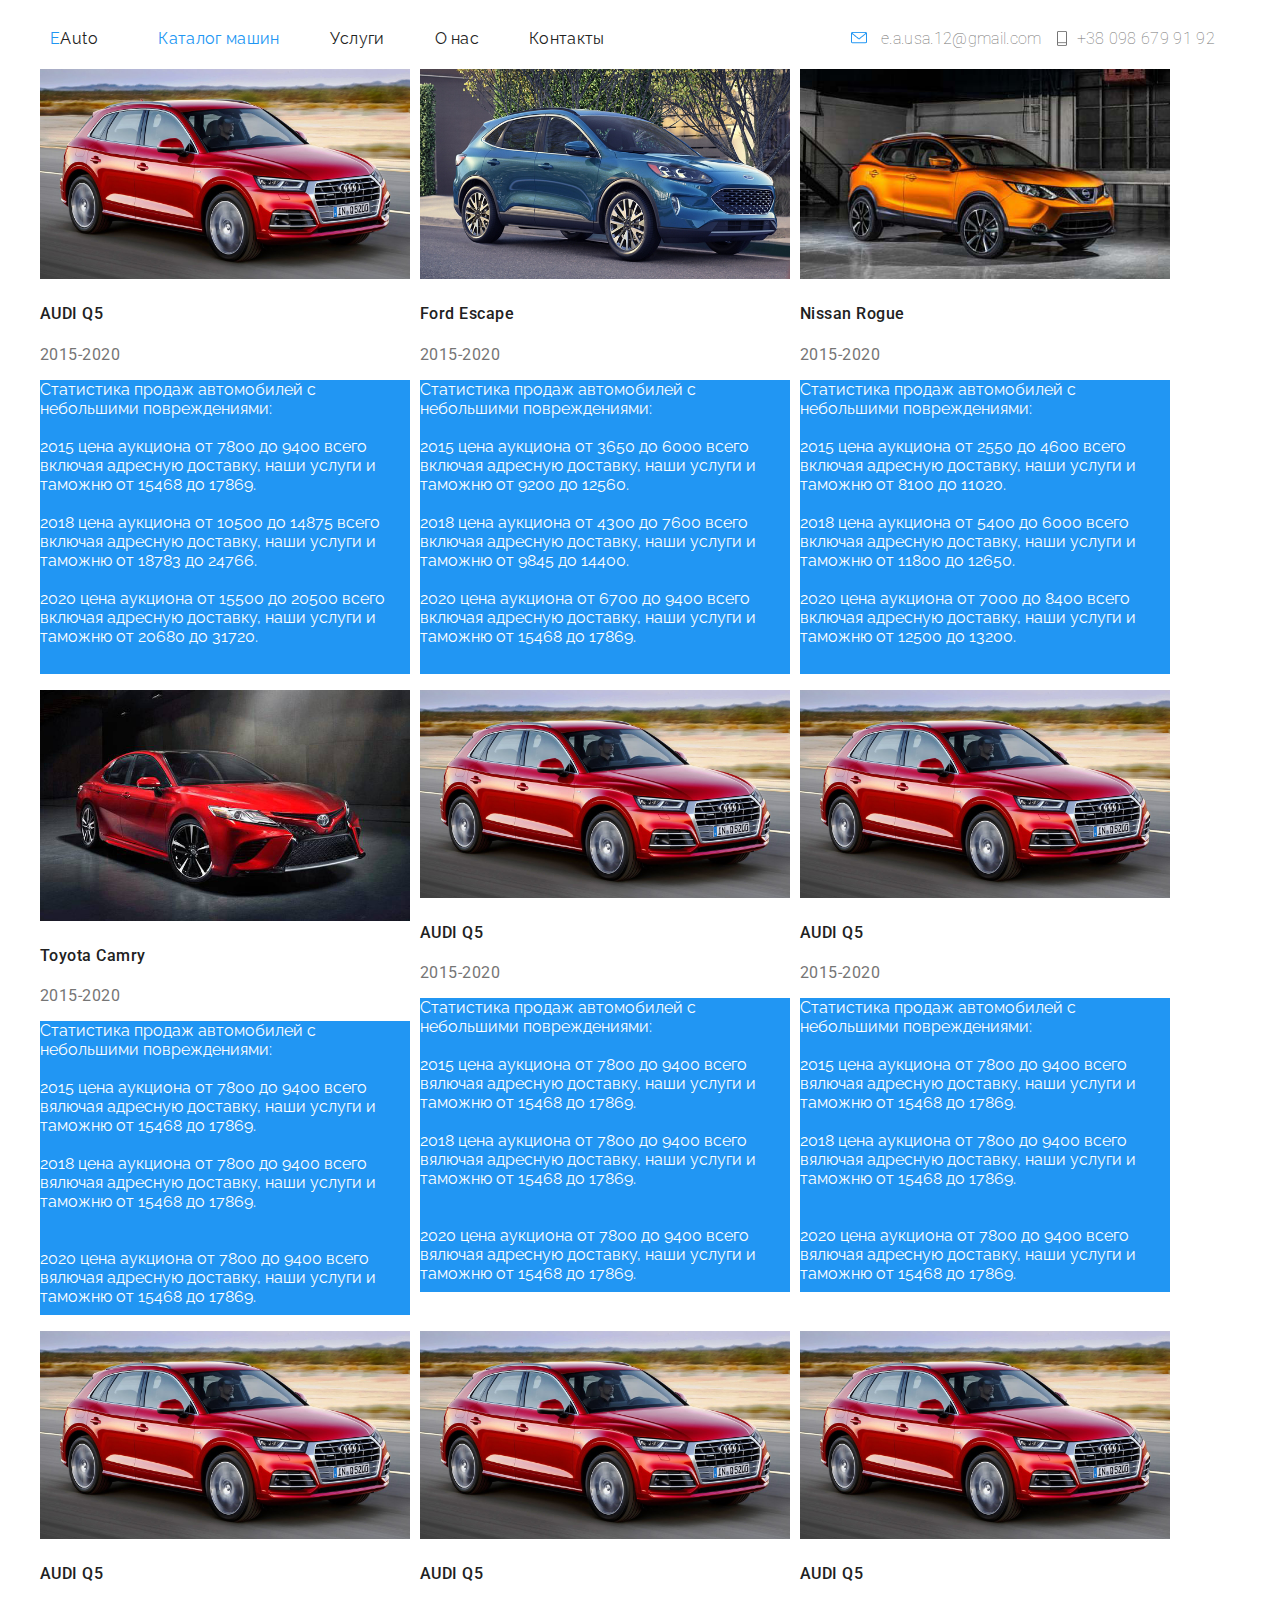
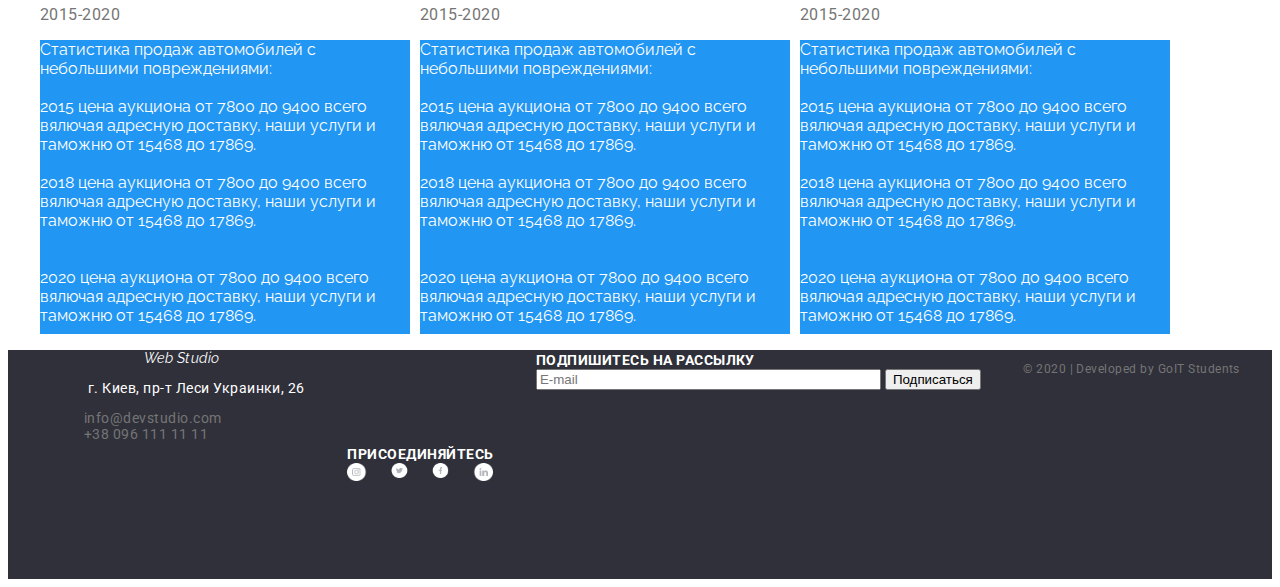
==== commit 93fcfbd5: "page 2 added" ====
--- a/portfolio.html
+++ b/portfolio.html
@@ -86,65 +86,66 @@
               src="./images/car1.jpg"
               alt="car1"
               width="370"
-            />
-            <h4 class="team-name" lang="ru">AUDI Q5</h4>
-            <p class="team-position">2015-2020</p>
-            <p class="description">
-                Статистика продаж автомобилей с небольшими повреждениями:
-                <br>
-                <br> 2015 цена аукциона от 7800 до 9400 всего вялючая адресную доставку, наши услуги и таможню от 15468 до 17869.
-                <br>
-                <br> 2018 цена аукциона от 7800 до 9400 всего вялючая адресную доставку, наши услуги и таможню от 15468 до 17869.
-                <br>
-                <br>
-                <br> 2020 цена аукциона от 7800 до 9400 всего вялючая адресную доставку, наши услуги и таможню от 15468 до 17869.
+              height="210"
+            />
+            <h4 class="team-name" lang="ru">AUDI Q5</h4>
+            <p class="team-position">2015-2020</p>
+            <p class="description">
+                Статистика продаж автомобилей с небольшими повреждениями:
+                <br>
+                <br> 2015 цена аукциона от 7800 до 9400 всего включая адресную доставку, наши услуги и таможню от 15468 до 17869.
+                <br>
+                <br> 2018 цена аукциона от 10500 до 14875 всего включая адресную доставку, наши услуги и таможню от 18783 до 24766.
+                <br>
+                <br> 2020 цена аукциона от 15500 до 20500 всего включая адресную доставку, наши услуги и таможню от 20680 до 31720.
             </p>
           </li>
           <li class="item">
             <img
-              src="./images/car1.jpg"
-              alt="car1"
-              width="370"
-            />
-            <h4 class="team-name" lang="ru">AUDI Q5</h4>
-            <p class="team-position">2015-2020</p>
-            <p class="description">
-                Статистика продаж автомобилей с небольшими повреждениями:
-                <br>
-                <br> 2015 цена аукциона от 7800 до 9400 всего вялючая адресную доставку, наши услуги и таможню от 15468 до 17869.
-                <br>
-                <br> 2018 цена аукциона от 7800 до 9400 всего вялючая адресную доставку, наши услуги и таможню от 15468 до 17869.
-                <br>
-                <br>
-                <br> 2020 цена аукциона от 7800 до 9400 всего вялючая адресную доставку, наши услуги и таможню от 15468 до 17869.
-            </p>
-          </li>
-                    <li class="item">
-            <img
-              src="./images/car1.jpg"
-              alt="car1"
-              width="370"
-            />
-            <h4 class="team-name" lang="ru">AUDI Q5</h4>
-            <p class="team-position">2015-2020</p>
-            <p class="description">
-                Статистика продаж автомобилей с небольшими повреждениями:
-                <br>
-                <br> 2015 цена аукциона от 7800 до 9400 всего вялючая адресную доставку, наши услуги и таможню от 15468 до 17869.
-                <br>
-                <br> 2018 цена аукциона от 7800 до 9400 всего вялючая адресную доставку, наши услуги и таможню от 15468 до 17869.
-                <br>
-                <br>
-                <br> 2020 цена аукциона от 7800 до 9400 всего вялючая адресную доставку, наши услуги и таможню от 15468 до 17869.
-            </p>
-          </li>
-                    <li class="item">
-            <img
-              src="./images/car1.jpg"
-              alt="car1"
-              width="370"
-            />
-            <h4 class="team-name" lang="ru">AUDI Q5</h4>
+              src="./images/car2.jpg"
+              alt="car2"
+              width="370"
+              height="210"
+            />
+            <h4 class="team-name" lang="ru">Ford Escape</h4>
+            <p class="team-position">2015-2020</p>
+            <p class="description">
+                Статистика продаж автомобилей с небольшими повреждениями:
+                <br>
+                <br> 2015 цена аукциона от 3650 до 6000 всего включая адресную доставку, наши услуги и таможню от 9200 до 12560.
+                <br>
+                <br> 2018 цена аукциона от 4300 до 7600 всего включая адресную доставку, наши услуги и таможню от 9845 до 14400.
+                <br>
+                <br> 2020 цена аукциона от 6700 до 9400 всего включая адресную доставку, наши услуги и таможню от 15468 до 17869.
+            </p>
+          </li>
+             <li class="item">
+            <img
+              src="./images/car3.jpg"
+              alt="car3"
+              width="370"
+              height="210"
+
+            />
+            <h4 class="team-name" lang="ru">Nissan Rogue</h4>
+            <p class="team-position">2015-2020</p>
+            <p class="description">
+                Статистика продаж автомобилей с небольшими повреждениями:
+                <br>
+                <br> 2015 цена аукциона от 2550 до 4600 всего включая адресную доставку, наши услуги и таможню от 8100 до 11020.
+                <br>
+                <br> 2018 цена аукциона от 5400 до 6000 всего включая адресную доставку, наши услуги и таможню от 11800 до 12650.
+                 <br>
+                <br> 2020 цена аукциона от 7000 до 8400 всего включая адресную доставку, наши услуги и таможню от 12500 до 13200.
+            </p>
+          </li>
+                    <li class="item">
+            <img
+              src="./images/car4.jpg"
+              alt="car4"
+              width="370"
+            />
+            <h4 class="team-name" lang="ru">Toyota Camry</h4>
             <p class="team-position">2015-2020</p>
             <p class="description">
                 Статистика продаж автомобилей с небольшими повреждениями:
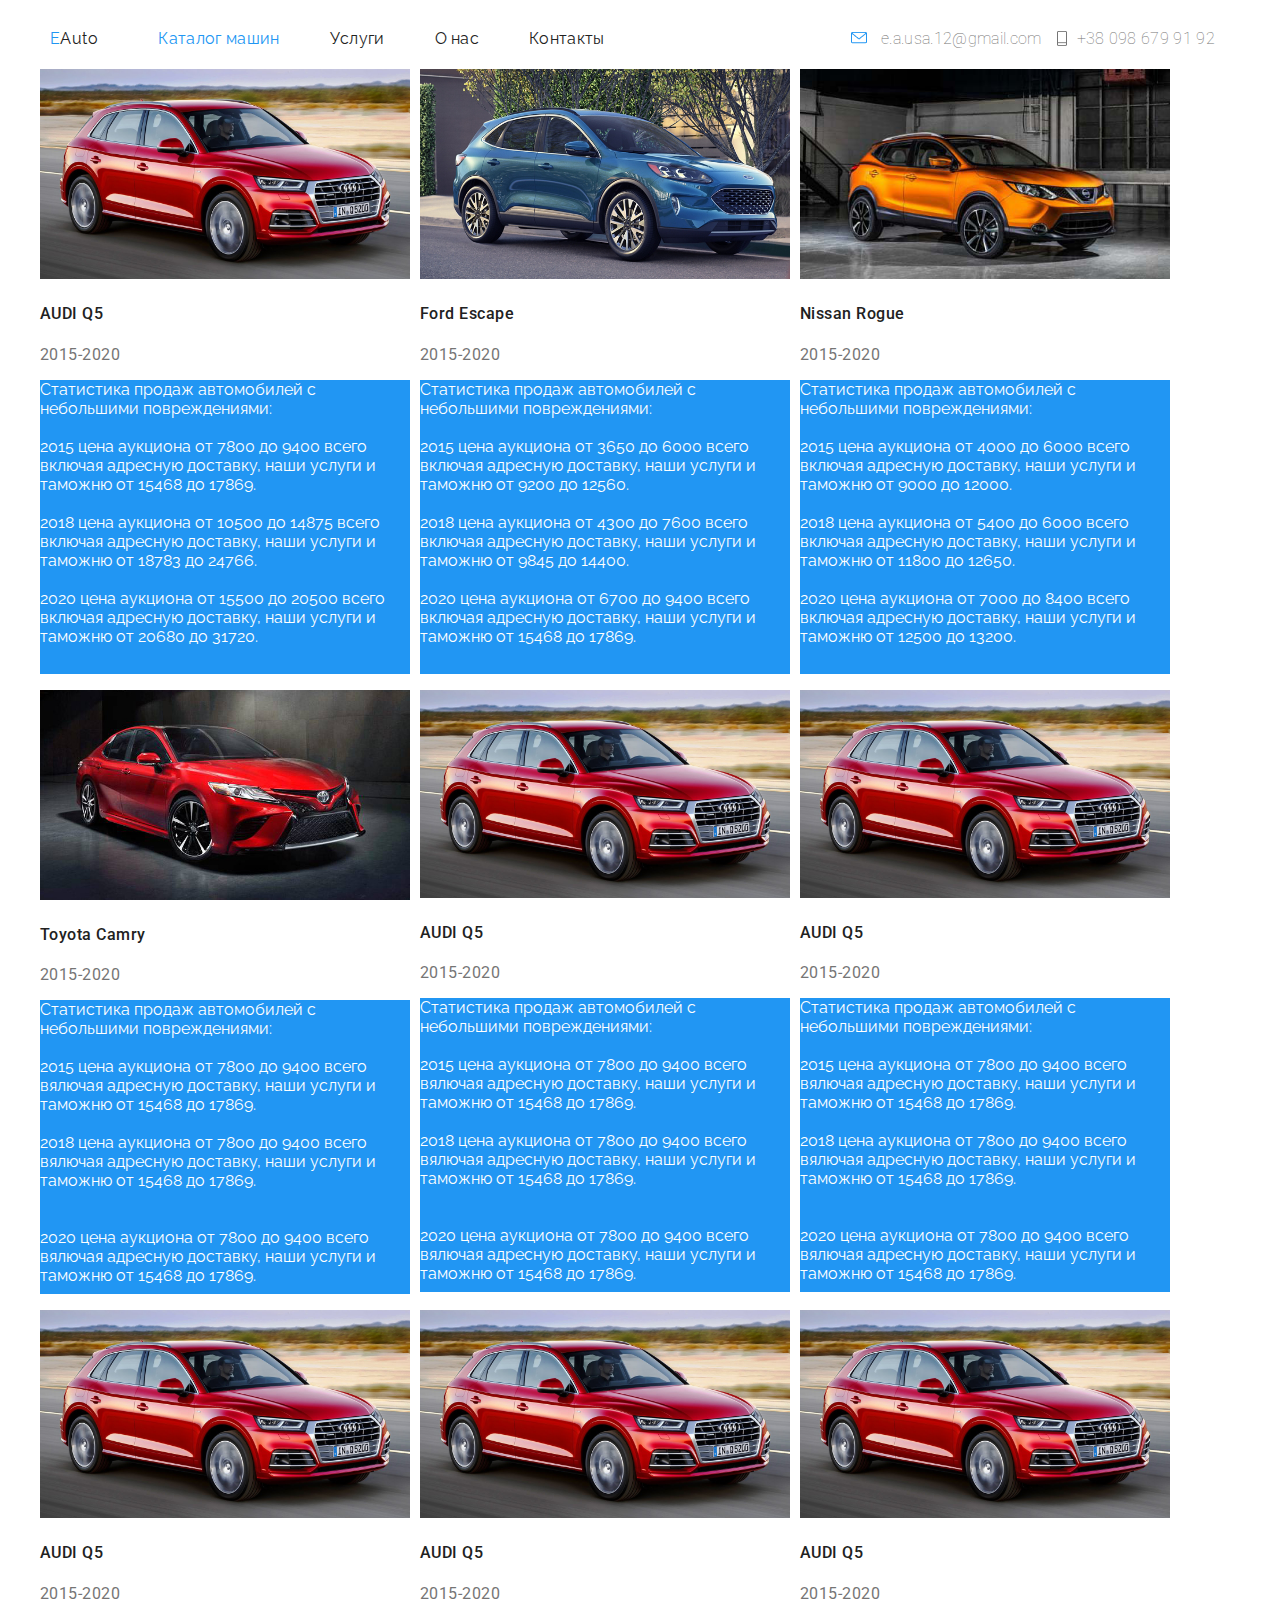
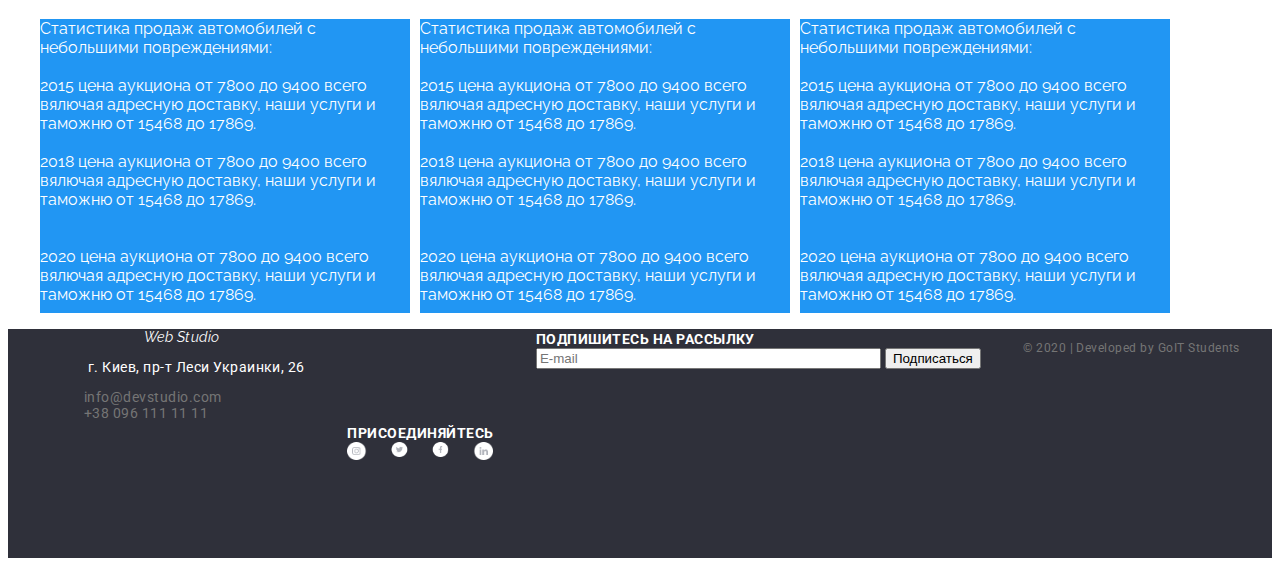
==== commit 1738dee6: "change pix" ====
--- a/portfolio.html
+++ b/portfolio.html
@@ -132,7 +132,7 @@
             <p class="description">
                 Статистика продаж автомобилей с небольшими повреждениями:
                 <br>
-                <br> 2015 цена аукциона от 2550 до 4600 всего включая адресную доставку, наши услуги и таможню от 8100 до 11020.
+                <br> 2015 цена аукциона от 4000 до 6000 всего включая адресную доставку, наши услуги и таможню от 9000 до 12000.
                 <br>
                 <br> 2018 цена аукциона от 5400 до 6000 всего включая адресную доставку, наши услуги и таможню от 11800 до 12650.
                  <br>
@@ -144,6 +144,7 @@
               src="./images/car4.jpg"
               alt="car4"
               width="370"
+              height="210"
             />
             <h4 class="team-name" lang="ru">Toyota Camry</h4>
             <p class="team-position">2015-2020</p>
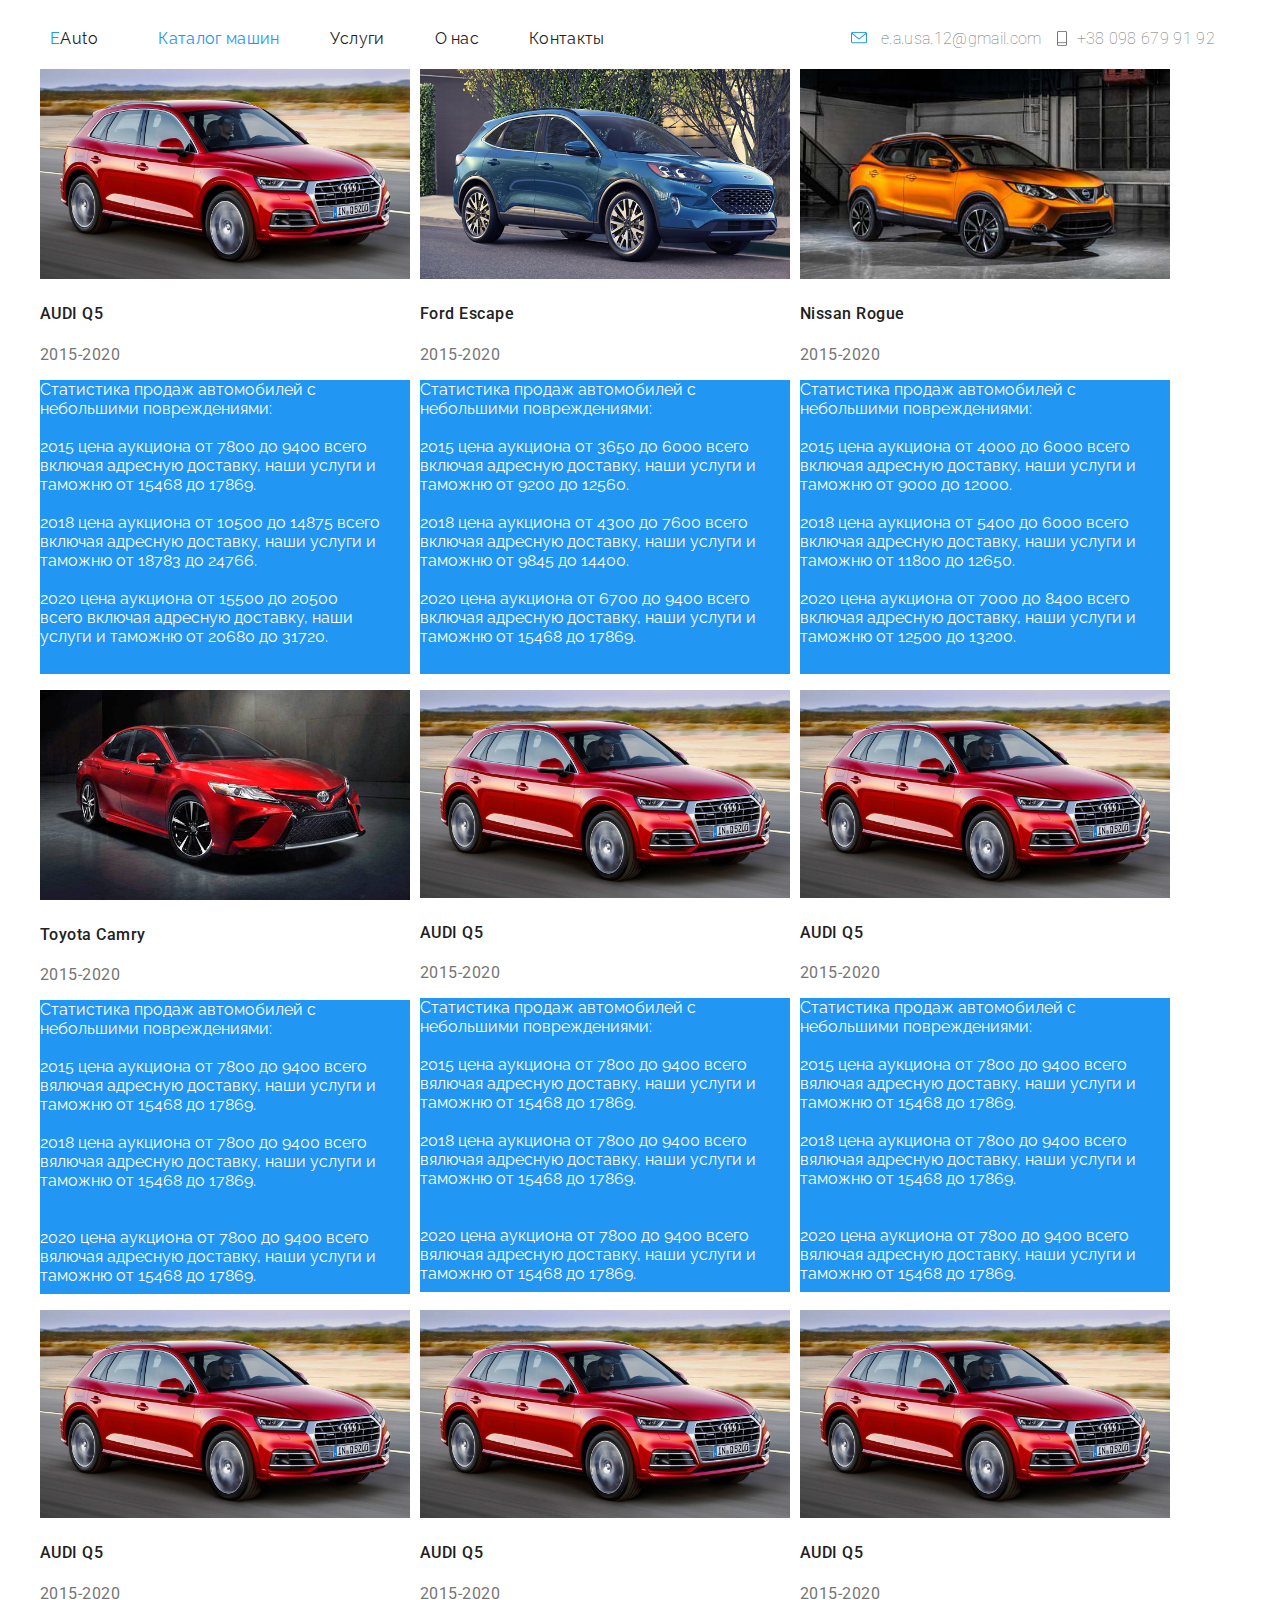
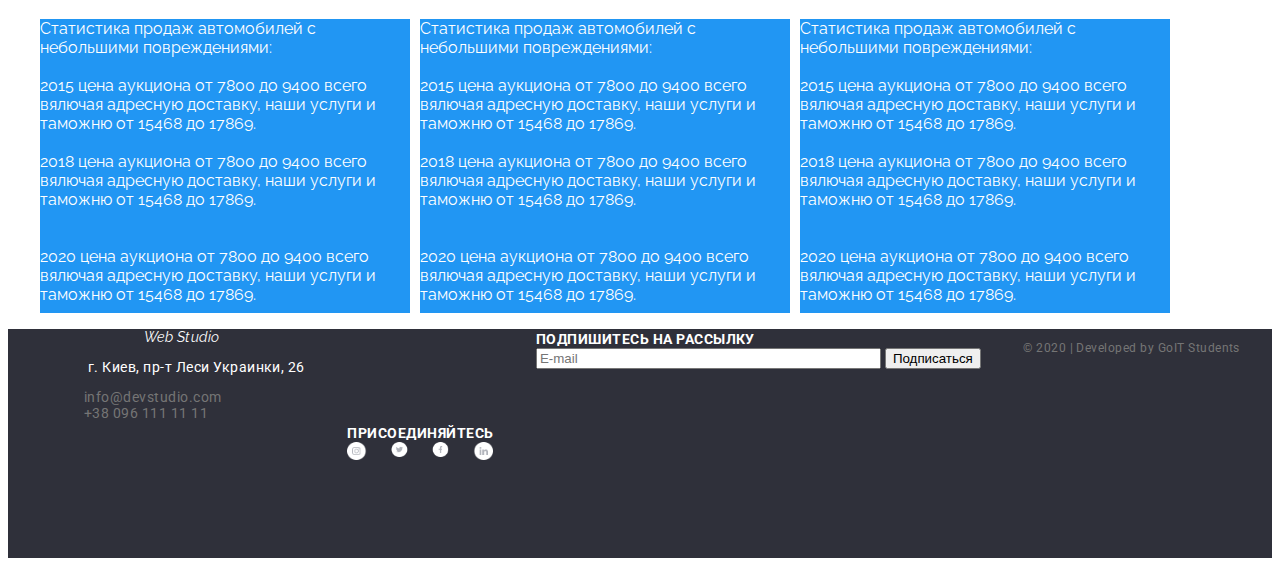
==== commit 3196d962: "adding list to description" ====
--- a/portfolio.html
+++ b/portfolio.html
@@ -90,15 +90,27 @@
             />
             <h4 class="team-name" lang="ru">AUDI Q5</h4>
             <p class="team-position">2015-2020</p>
-            <p class="description">
-                Статистика продаж автомобилей с небольшими повреждениями:
-                <br>
-                <br> 2015 цена аукциона от 7800 до 9400 всего включая адресную доставку, наши услуги и таможню от 15468 до 17869.
-                <br>
-                <br> 2018 цена аукциона от 10500 до 14875 всего включая адресную доставку, наши услуги и таможню от 18783 до 24766.
-                <br>
-                <br> 2020 цена аукциона от 15500 до 20500 всего включая адресную доставку, наши услуги и таможню от 20680 до 31720.
-            </p>
+            <p class="team-position">
+                
+                <ul class="description">
+                    <li>
+                        Статистика продаж автомобилей с небольшими повреждениями: 
+                    </li>
+                    <br>
+                    <li>
+                        2015 цена аукциона от 7800 до 9400 всего включая адресную доставку, наши услуги и таможню от 15468 до 17869.
+                    </li>
+                    <br>
+                    <li>
+                        2018 цена аукциона от 10500 до 14875 всего включая адресную доставку, наши услуги и таможню от 18783 до 24766.
+                    </li>
+                    <br>
+                    <li>
+                        2020 цена аукциона от 15500 до 20500 всего включая адресную доставку, наши услуги и таможню от 20680 до 31720.
+                    </li> </p>
+            
+            </ul>
+           
           </li>
           <li class="item">
             <img
